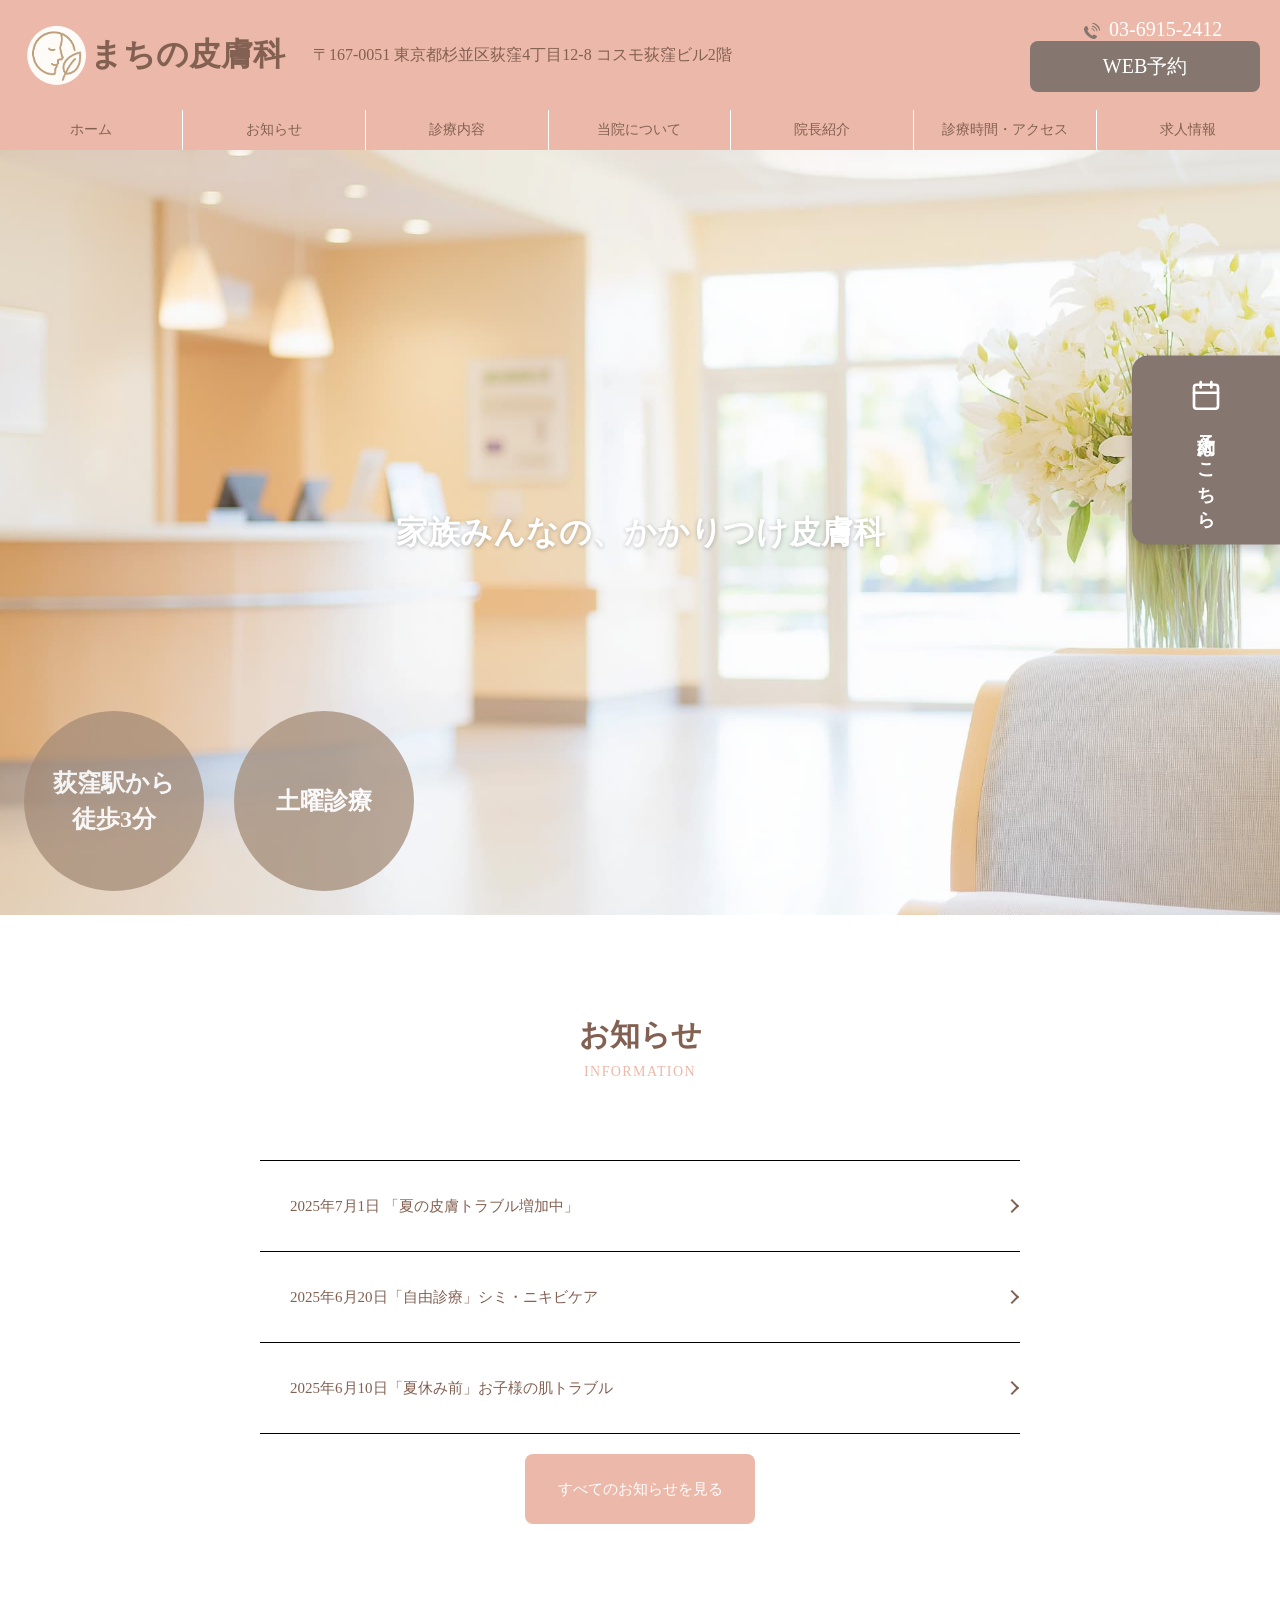
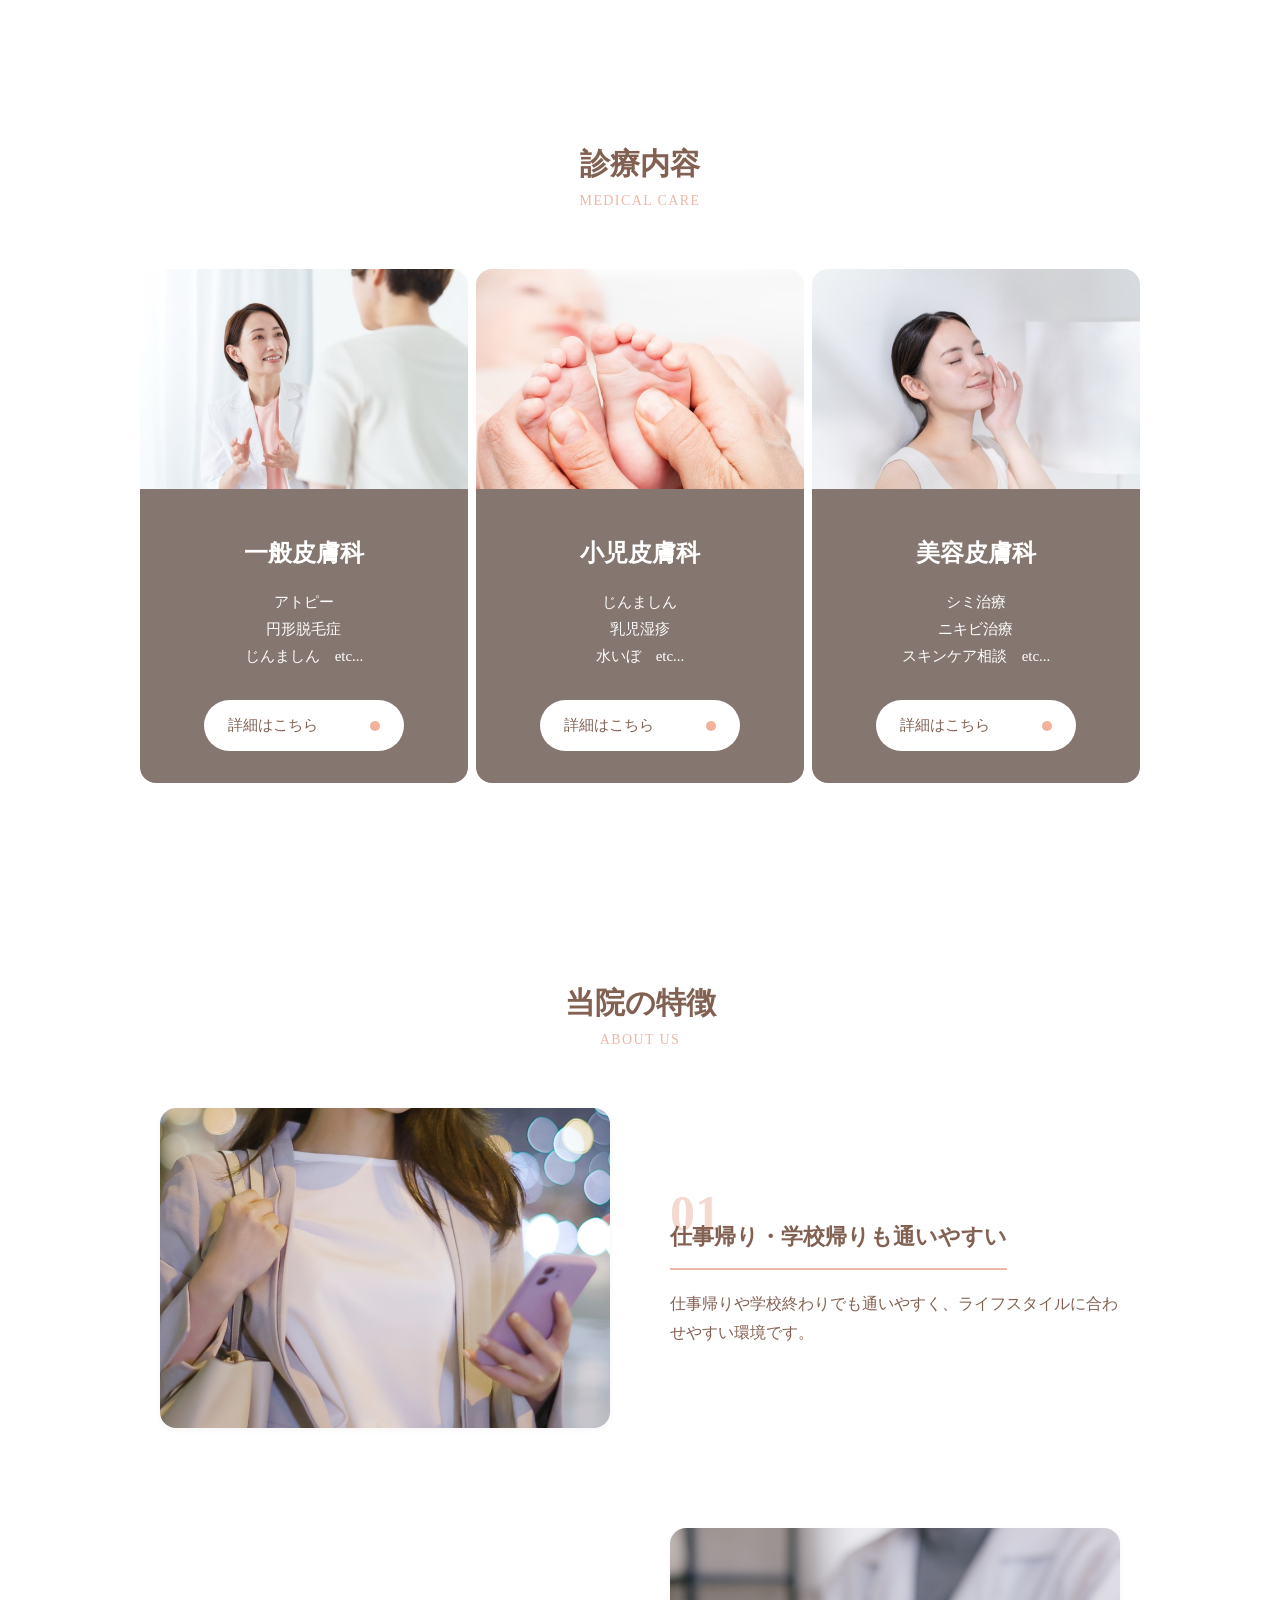
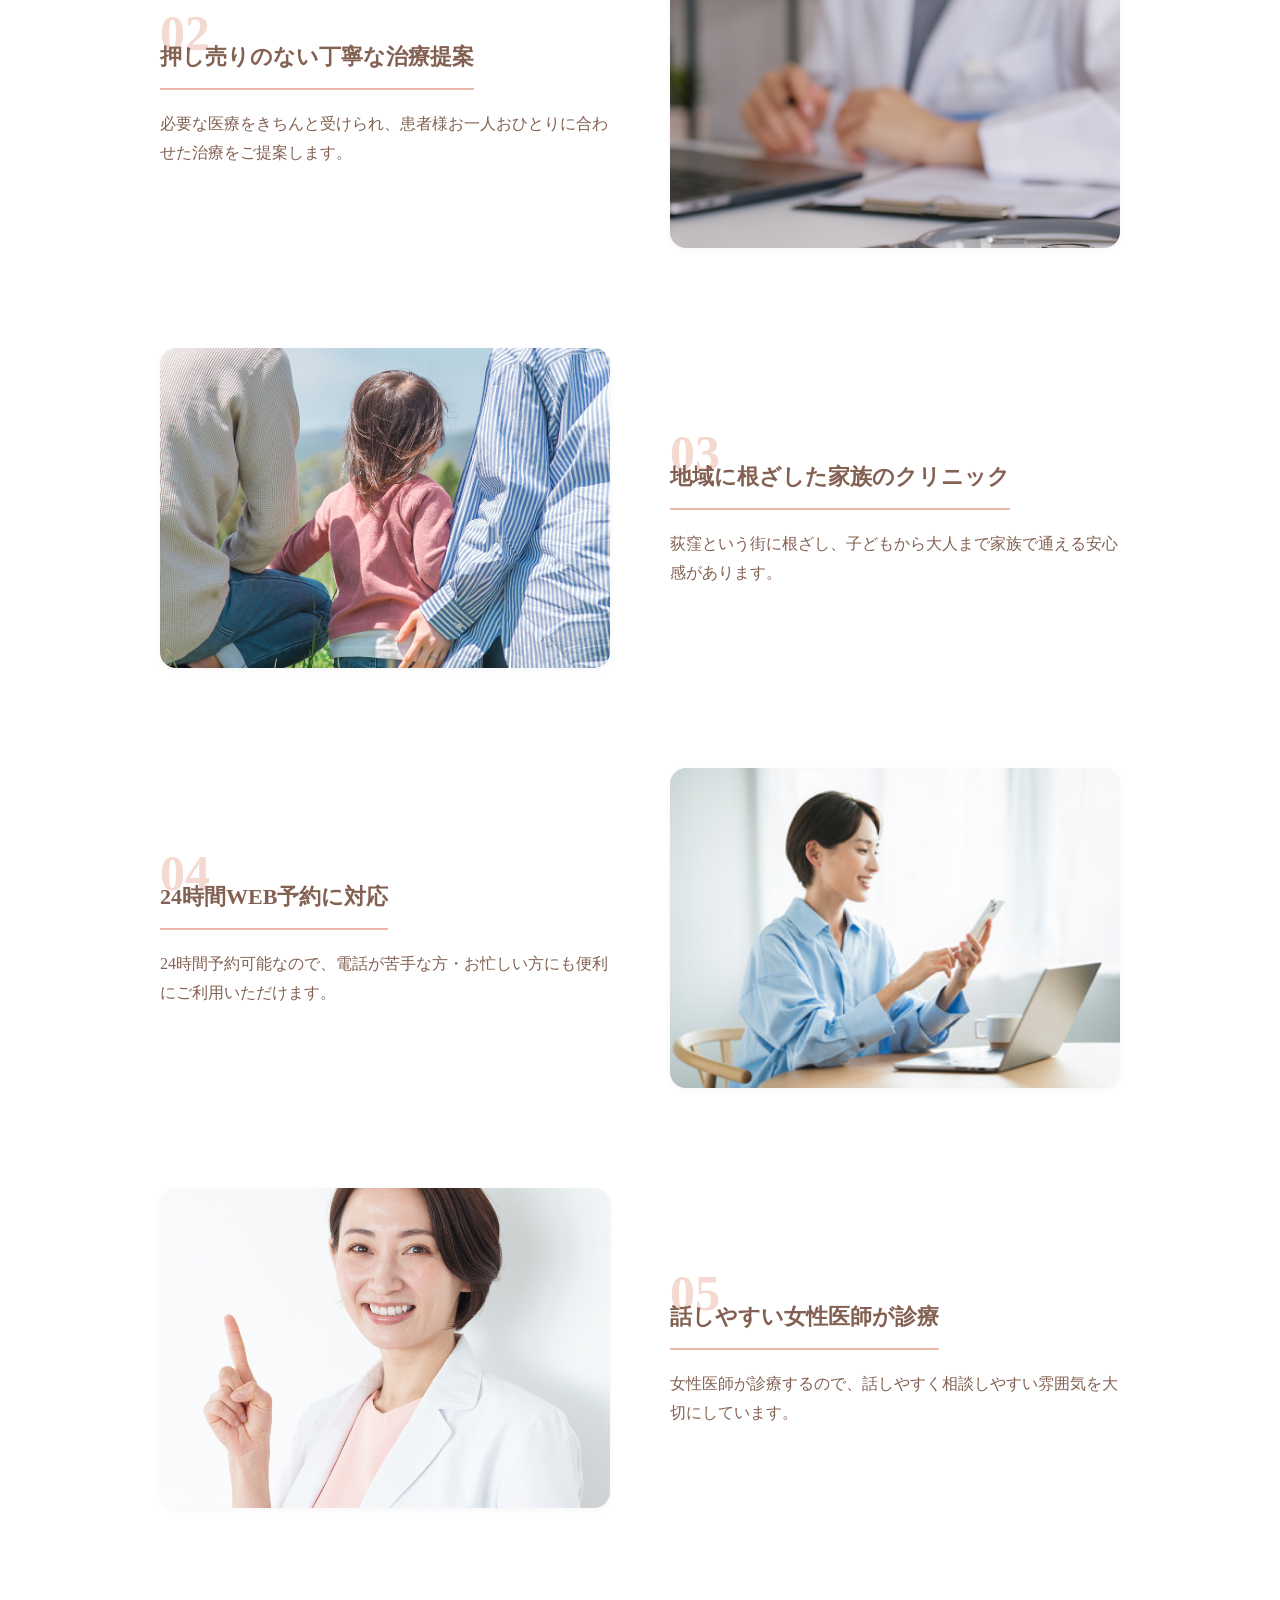
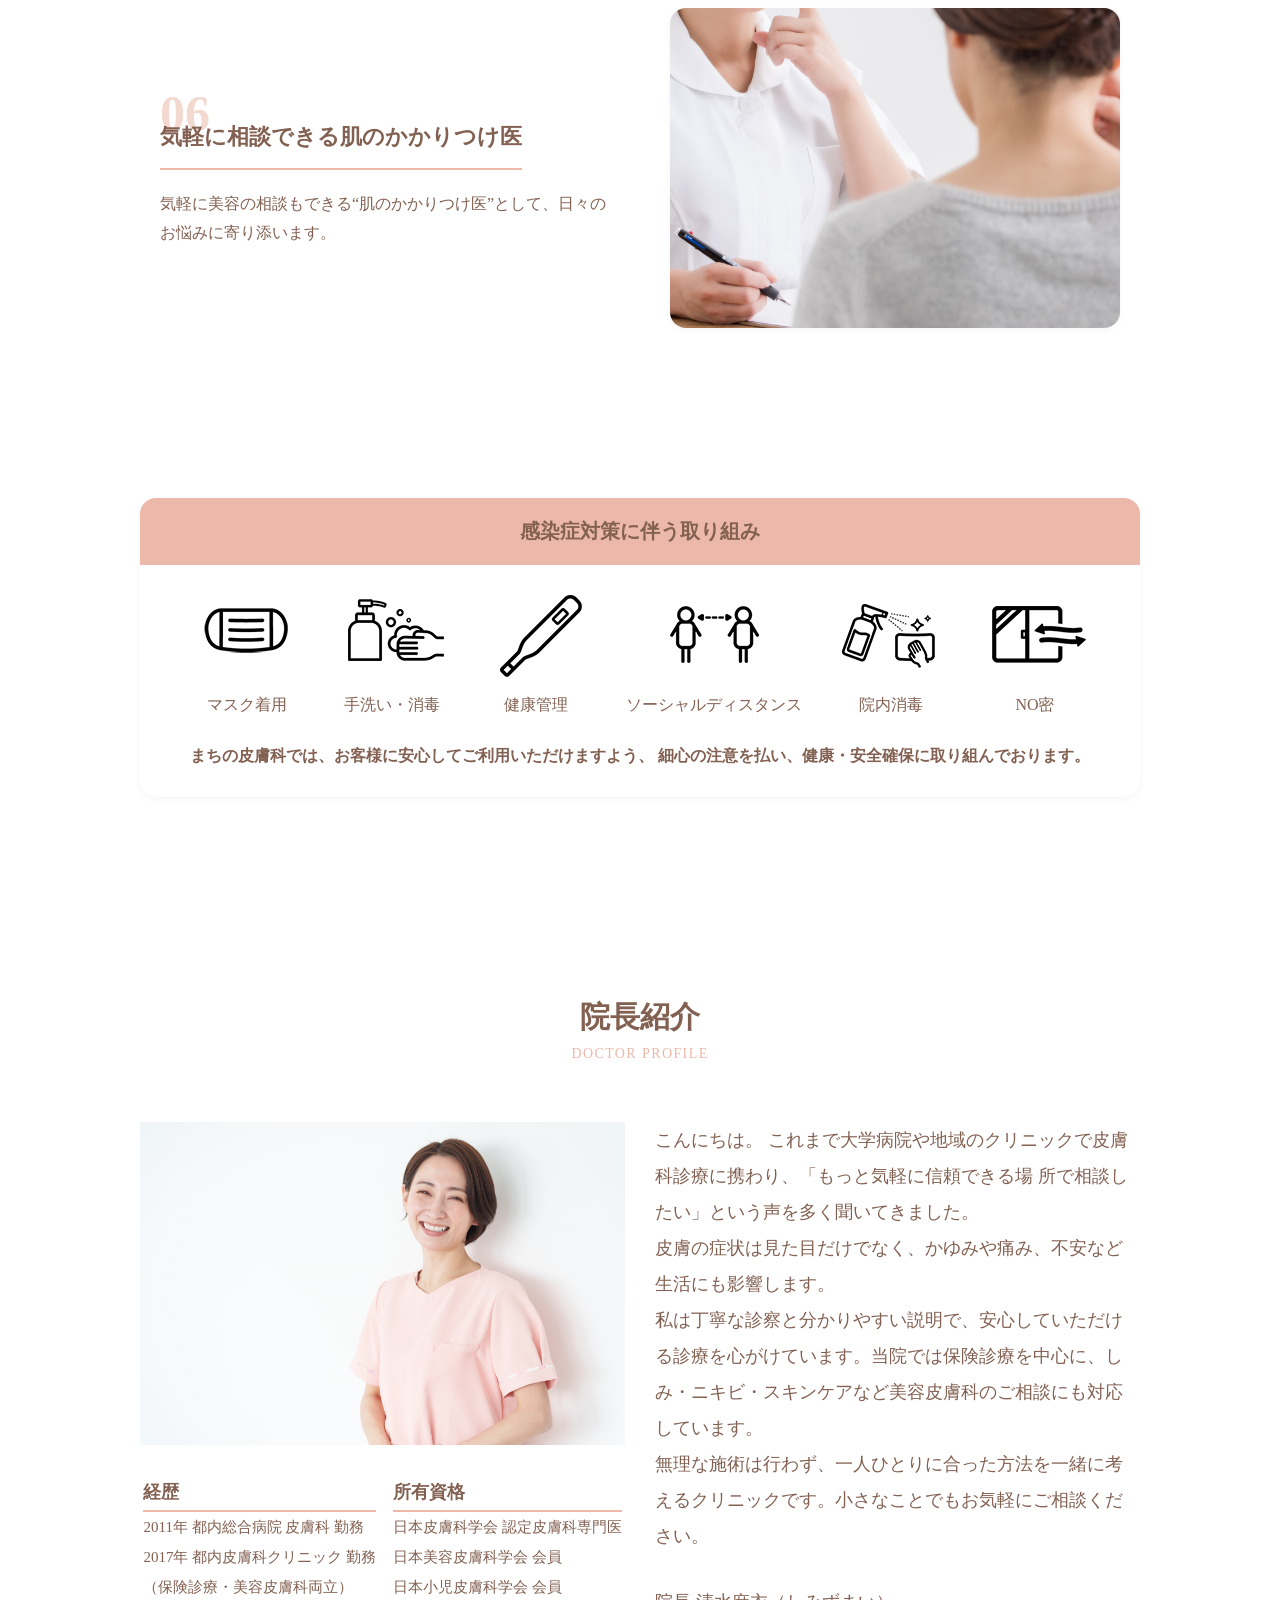
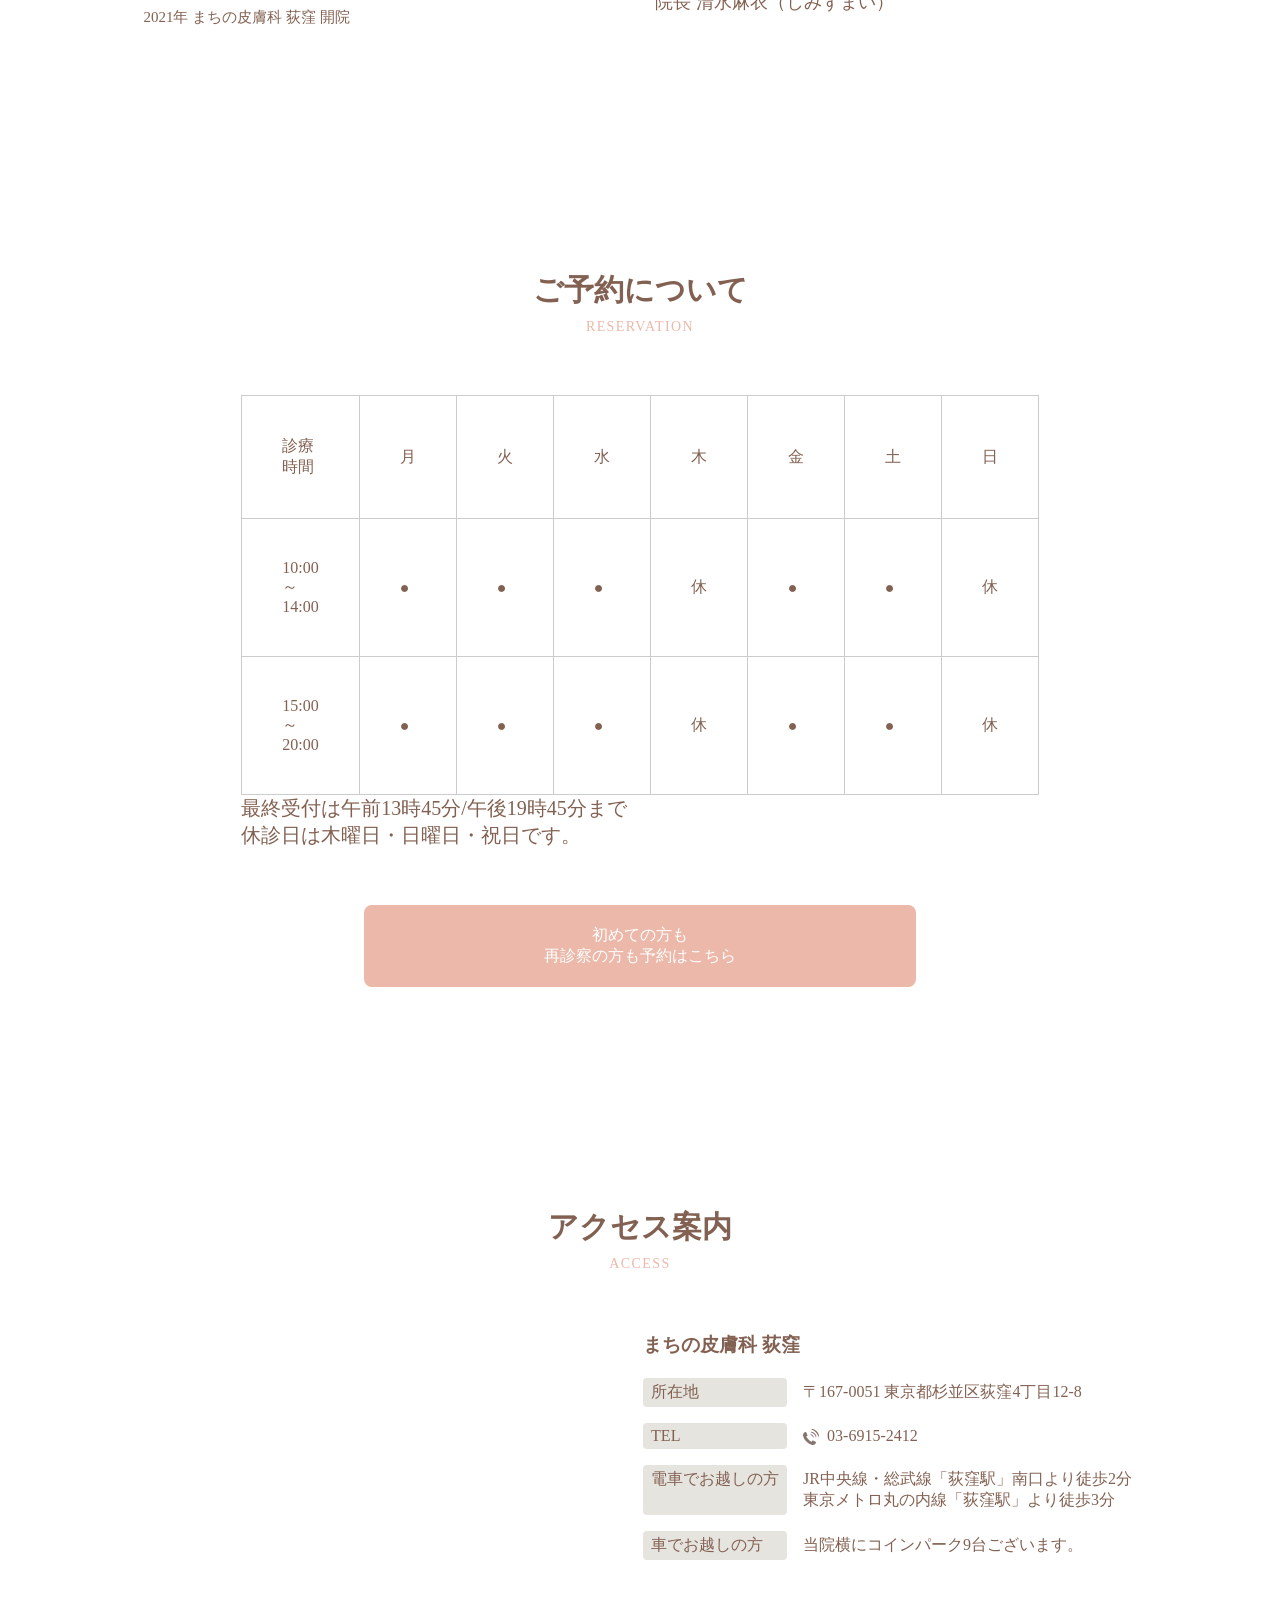
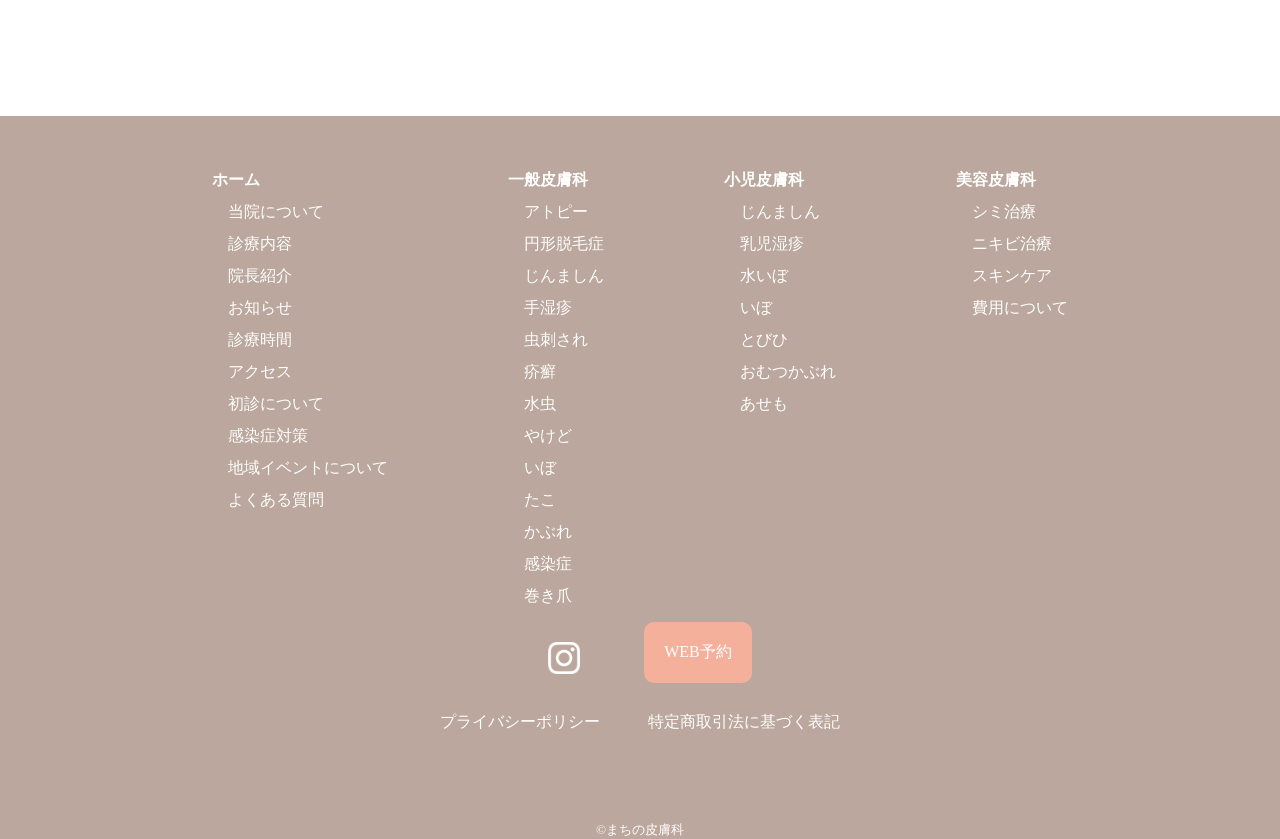
==== index.html @ 5157c92a "GitHub Pages公開のためサイトをリポジトリ直下に再配置 ホバーエフェクト追加、レイアウト調整、新規画像追加を含む最新状態を反映  Co-Authored-By: Claude Sonnet " ====
<!DOCTYPE html>
<html lang="ja">

<head>
  <meta charset="UTF-8">
  <meta name="viewport" content="width=device-width, initial-scale=1.0">
  <meta name="robots" content="no-index,nofollow">
  <meta naeme="format-detection" content="telephon=no">
  <title>診療内容｜まちの皮膚科 荻窪</title>
  <meta name=" description" content="荻窪駅近くの「まちの皮膚科」は、一般皮膚科・小児皮膚科・美容皮膚科に対応。お子さまからご高齢の方まで、安心して通える地域密着の皮膚科クリニックです。">
  <link rel="icon" href="./images/logo_1.png">
  <!-- fonts -->
  <link rel="stylesheet"
    href="https://fonts.googleapis.com/css2?family=Material+Symbols+Outlined:opsz,wght,FILL,GRAD@20..48,100..700,0..1,-50..200&icon_names=location_on" />


  <!-- css -->
  <link rel="stylesheet" href="css/reset.css">
  <link rel="stylesheet" href="css/style.css">
</head>

<body>
  <div class="wrapper">
    <header>
      <div>
        <h1><a href="./">
            <!-- <img src="" alt=""> -->
            <!-- ロゴできるまで -->
            まちの皮膚科
          </a></h1>
        <address>
          <span>〒167-0051 東京都杉並区荻窪4丁目12-8 コスモ荻窪ビル2階</span>
        </address>
        <ul class="sub-menu">
          <li><a href="#x"><img src="images/tel.svg" alt="" class="tel-icon"> 03-6915-2412</a></li>
          <li class="web-reserve"><a href="./contact.html">WEB予約</a></li>
        </ul>
      </div>
      <nav>
        <ul class="global-menu">
          <li><a href="./">ホーム</a></li>
          <li><a href="#info">お知らせ</a></li>
          <li><a href="./sinryou.html">診療内容</a></li>
          <li><a href="#about">当院について</a></li>
          <li><a href="#introduction">院長紹介</a></li>
          <li><a href="#access">診療時間・アクセス</a></li>
          <li><a href="#x">求人情報</a></li>
        </ul>
      </nav>
      <p></p>
      <a href=""></a>
    </header>
    <main>
      <section>
        <div class="bg-img">
          <div class="bg-img-layer"></div>
          <div class="bg-img-layer"></div>
          <h2 class="bg-img-copy">家族みんなの、かかりつけ皮膚科</h2>
          <span class="bg-img-circle bg-img-circle1">荻窪駅から<br>徒歩3分</span>
          <span class="bg-img-circle bg-img-circle2">土曜診療</span>
        </div>
      </section>
      <section class="info" id="info">
        <h2 class="title">お知らせ</h2>
        <span class="title-en">Information</span>
        <div class="info-wrap">
          <ol class="info-box">
            <li class="info-list">
              <a href="#x"><time datetime="2025-07-01">2025年7月1日</time>
                <span>「夏の皮膚トラブル増加中」</span></a>
            </li>
            <li class="info-list">
              <a href="#x"><time datetime="2025-6-20">2025年6月20日</time><span>「自由診療」シミ・ニキビケア</span></a>
            </li>
            <li class="info-list">
              <a href="#x"><time datetime="2025-6-10">2025年6月10日</time><span>「夏休み前」お子様の肌トラブル</span></a>
            </li>
          </ol>
          <div class="info-all"><a href="#x">すべてのお知らせを見る</a></div>
        </div>
      </section>
      <sectin class="sinryou">
        <h2 class="title">診療内容</h2>
        <span class="title-en">Medical Care</span>

        <ul class="sinryou-box">
          <li class="sinryou-wrap">
            <div class="sinryou-photo">
              <img src="images/clinic_doctor_female.jpeg" alt="一般皮膚科の診療風景">
            </div>
            <div class="sinryou-card">
              <h3 class="sinryou-name">一般皮膚科</h3>
              <ul class="sinryou-textwrap">
                <li class="sinryou-list">アトピー</li>
                <li class="sinryou-list">円形脱毛症</li>
                <li class="sinryou-list">じんましん</li>
              </ul>
              <div class="sinryou-link"><a href="#X"><span>詳細はこちら</span><span class="dot"></span></a></div>
            </div>
          </li>
          <li class="sinryou-wrap">
            <div class="sinryou-photo">
              <img src="images/kids_skin_clinic.jpeg" alt="小児皮膚科の診療風景">
            </div>
            <div class="sinryou-card">
              <h3 class="sinryou-name">小児皮膚科</h3>
              <ul class="sinryou-textwrap">
                <li class="sinryou-list">じんましん</li>
                <li class="sinryou-list">乳児湿疹</li>
                <li class="sinryou-list">水いぼ</li>
              </ul>
              <div class="sinryou-link"><a href="#X"><span>詳細はこちら</span><span class="dot"></span></a></div>
            </div>
          </li>
          <li class="sinryou-wrap">
            <div class="sinryou-photo">
              <img src="images/beauty.jpeg" alt="美容皮膚科の診療風景">
            </div>
            <div class="sinryou-card">
              <h3 class="sinryou-name">美容皮膚科</h3>
              <ul class="sinryou-textwrap">
                <li class="sinryou-list">シミ治療</li>
                <li class="sinryou-list">ニキビ治療</li>
                <li class="sinryou-list">スキンケア相談</li>
              </ul>
              <div class="sinryou-link"><a href="#X"><span>詳細はこちら</span><span class="dot"></span></a></div>
            </div>
          </li>
        </ul>
      </sectin>

      <section class="about" id="about">
        <h2 class="title">当院の特徴</h2>
        <span class="title-en">About Us</span>
        <ul class="feature-timeline">
          <li class="feature-item">
            <div class="feature-image"><img src="images/work.png" alt="女性が仕事終わりに予約している様子"></div>
            <div class="feature-content">
              <span class="feature-number">01</span>
              <h3 class="feature-heading">仕事帰り・学校帰りも通いやすい</h3>
              <p class="feature-text">仕事帰りや学校終わりでも通いやすく、ライフスタイルに合わせやすい環境です。</p>
            </div>
          </li>
          <li class="feature-item">
            <div class="feature-image"><img src="images/medical_2.jpg" alt="押し売りのない丁寧な治療提案をする様子"></div>
            <div class="feature-content">
              <span class="feature-number">02</span>
              <h3 class="feature-heading">押し売りのない丁寧な治療提案</h3>
              <p class="feature-text">必要な医療をきちんと受けられ、患者様お一人おひとりに合わせた治療をご提案します。</p>
            </div>
          </li>
          <li class="feature-item">
            <div class="feature-image"><img src="images/family_3.jpg" alt="大人まで家族で通っている様子"></div>
            <div class="feature-content">
              <span class="feature-number">03</span>
              <h3 class="feature-heading">地域に根ざした家族のクリニック</h3>
              <p class="feature-text">荻窪という街に根ざし、子どもから大人まで家族で通える安心感があります。</p>
            </div>
          </li>
          <li class="feature-item">
            <div class="feature-image"><img src="images/reservation.jpg" alt="電話が苦手な人、忙しい人も24時間簡単に予約できる様子"></div>
            <div class="feature-content">
              <span class="feature-number">04</span>
              <h3 class="feature-heading">24時間WEB予約に対応</h3>
              <p class="feature-text">24時間予約可能なので、電話が苦手な方・お忙しい方にも便利にご利用いただけます。</p>
            </div>
          </li>
          <li class="feature-item">
            <div class="feature-image"><img src="images/female doctor.jpg" alt="気軽に肌の悩みを相談している様子"></div>
            <div class="feature-content">
              <span class="feature-number">05</span>
              <h3 class="feature-heading">話しやすい女性医師が診療</h3>
              <p class="feature-text">女性医師が診療するので、話しやすく相談しやすい雰囲気を大切にしています。</p>
            </div>
          </li>
          <li class="feature-item">
            <div class="feature-image"><img src="images/beauty consultation.jpg" alt="美容の悩みを相談している様子"></div>
            <div class="feature-content">
              <span class="feature-number">06</span>
              <h3 class="feature-heading">気軽に相談できる肌のかかりつけ医</h3>
              <p class="feature-text">気軽に美容の相談もできる“肌のかかりつけ医”として、日々のお悩みに寄り添います。</p>
            </div>
          </li>
        </ul>
      </section>
      <section class="infect">
        <h3>感染症対策に伴う取り組み</h3>
        <!-- <p><img src="" alt=""></p> -->
        <div class="img">
          <div class="icon-list">
            <div class="icon"><img src="images/logo2.png" alt="マスクのロゴ"></div>
            <p class="icon">マスク着用</p>
          </div>
          <div class="icon-list">
            <div class="icon"><img src="images/logo3.png" alt="手洗い・消毒のロゴ"></div>
            <p class="icon">手洗い・消毒</p>
          </div>
          <div class="icon-list">
            <div class="icon"><img src="images/logo4.png" alt="手洗い・消毒のロゴ"></div>
            <p class="icon">健康管理</p>
          </div>
          <div class="icon-list">
            <div class="icon"><img src="images/logo5.png" alt="手洗い・消毒のロゴ"></div>
            <p class="icon">ソーシャル<span class="br">ディスタンス</span></p>
          </div>
          <div class="icon-list">
            <div class="icon"><img src="images/logo6.png" alt="手洗い・消毒のロゴ"></div>
            <p class="icon">院内消毒</p>
          </div>
          <div class="icon-list">
            <div class="icon"><img src="images/logo8.png" alt="手洗い・消毒のロゴ"></div>
            <p class="icon">NO密</p>
          </div>
        </div>
        <p class="infect-about">まちの皮膚科では、お客様に安心してご利用いただけますよう、
          細心の注意を払い、健康・安全確保に取り組んでおります。
        </p>
      </section>
      <article>
        <section class="introduction" id="introduction">
          <h2 class="title">院長紹介</h2>
          <span class="title-en">Doctor Profile</span>

        </section>
        <div class="introduction_g">
          <div class="director-img">
            <figure><img src="images/doctor_shimizu.jpeg" width="300" height="450">
            </figure>
            <div class="career">
              <section class="career-text">
                <h3>経歴</h3>
                <ol>
                  <li>2011年 都内総合病院 皮膚科 勤務</li>
                  <li>2017年 都内皮膚科クリニック 勤務<br>（保険診療・美容皮膚科両立）</li>
                  <li>2021年 まちの皮膚科 荻窪 開院</li>
                </ol>
              </section>
              <section class="skill">
                <h3>所有資格</h3>
                <ul>
                  <li>日本皮膚科学会 認定皮膚科専門医</li>
                  <li>日本美容皮膚科学会 会員</li>
                  <li>日本小児皮膚科学会 会員</li>
                </ul>
              </section>
            </div>
          </div>
          <div class="introduction-text">
            <p>こんにちは。
              これまで大学病院や地域のクリニックで皮膚科診療に携わり、「もっと気軽に信頼できる場 所で相談したい」という声を多く聞いてきました。<span
                class="br">皮膚の症状は見た目だけでなく、かゆみや痛み、不安など生活にも影響します。</span>私は丁寧な診察と分かりやすい説明で、安心していただける診療を心がけています。当院では保険診療を中心に、しみ・ニキビ・スキンケアなど美容皮膚科のご相談にも対応しています。<span
                class="br">無理な施術は行わず、一人ひとりに合った方法を一緒に考えるクリニックです。小さなことでもお気軽にご相談ください。</span>
              <span class="br name">院長 清水麻衣（しみずまい）</span>
            </p>
          </div>
        </div>
      </article>

      <section class="re">
        <h2 class="title">ご予約について</h2>
        <span class="title-en">Reservation</span>
        <div class="re-wrap">
          <div class="re-list">
            <table class="re-table">
              <tr>
                <th>診療時間</th>
                <td>月</td>
                <td>火</td>
                <td>水</td>
                <td>木</td>
                <td>金</td>
                <td>土</td>
                <td>日</td>
              </tr>
              <tr>
                <td>10:00～14:00</td>
                <td>●</td>
                <td>●</td>
                <td>●</td>
                <td>休</td>
                <td>●</td>
                <td>●</td>
                <td>休</td>
              </tr>
              <tr>
                <td>15:00～20:00</td>
                <td>●</td>
                <td>●</td>
                <td>●</td>
                <td>休</td>
                <td>●</td>
                <td>●</td>
                <td>休</td>
              </tr>
            </table>
            <small>最終受付は午前13時45分/午後19時45分まで</small>
            <small>休診日は木曜日・日曜日・祝日です。</small>
          </div>
          <div class="re-button">
            <a href="./contact.html">
              <span class="br">初めての方も</span>
              <span class="br">再診察の方も予約はこちら</span></a>
            <p></p>
          </div>
        </div>
      </section>

      <section class="access" id="access">
        <h2 class="title">アクセス案内</h2>
        <span class="title-en">Access</span>
        <div class="access-wrap">
          <section><!-- 後でどうするか決める -->
            <iframe
              src="https://www.google.com/maps/embed?pb=!1m18!1m12!1m3!1d3240.2162025515136!2d139.7068138!3d35.69629690000001!2m3!1f0!2f0!3f0!3m2!1i1024!2i768!4f13.1!3m3!1m2!1s0x60188cdeb91dcf3f%3A0xb6ac98faf88cd44!2z44Ki44K444Oj44K544OI44Ki44Kr44OH44Of44O8!5e0!3m2!1sja!2sjp!4v1752740143506!5m2!1sja!2sjp"
              width="450" height="300" style="border:0;" allowfullscreen="" loading="lazy"
              referrerpolicy="no-referrer-when-downgrade"></iframe>
          </section>
          <!-- <div class="access-img">
            <p><img src="images/dammy.png" width="300" height="200"></p>
          </div> -->
          <div class="accsess-list">
            <h3>まちの皮膚科 荻窪</h3>
            <dl>
              <div>
                <dt>所在地</dt>
                <dd>
                  <address>〒167-0051 東京都杉並区荻窪4丁目12-8</address>
                </dd>
              </div>
              <div>
                <dt>TEL</dt>
                <dd><img src="images/tel.svg" alt="" class="tel-icon"> 03-6915-2412</dd>
              </div>
              <div>
                <dt>電車でお越しの方</dt>
                <dd>
                  <span class="br">JR中央線・総武線「荻窪駅」南口より徒歩2分</span>
                  <span class="br">東京メトロ丸の内線「荻窪駅」より徒歩3分</span>
                </dd>
              </div>
              <div>
                <dt>車でお越しの方</dt>
                <dd>当院横にコインパーク9台ございます。</dd>
              </div>
            </dl>
          </div>
        </div>
        <!-- <a href="#x"><span class="material-symbols-outlined">
            location_on
          </span>Googleマップはこちら
        </a> -->

      </section>
    </main>
    <footer class="site-footer">
      <nav class="footer-wrap">
        <div class="footer-links-service">
          <ul>
            <li><a href="#x">ホーム</a></li>
            <li><a href="#x">当院について</a></li>
            <li><a href="./sinryou.html">診療内容</a></li>
            <li><a href="#x">院長紹介</a></li>
            <li><a href="#x">お知らせ</a></li>
            <li><a href="#x">診療時間</a></li>
            <li><a href="#x">アクセス</a></li>
            <li><a href="#x">初診について</a></li>
            <li><a href="#x">感染症対策</a></li>
            <li><a href="#x">地域イベントについて</a></li>
            <li><a href="#x">よくある質問</a></li>
          </ul>
          <ul>
            <li><a href="#x">一般皮膚科</a></li>
            <li><a href="#x">アトピー</a></li>
            <li><a href="#x">円形脱毛症</a></li>
            <li><a href="#x">じんましん</a></li>
            <li><a href="#x">手湿疹</a></li>
            <li><a href="#x">虫刺され</a></li>
            <li><a href="#x">疥癬</a></li>
            <li><a href="#x">水虫</a></li>
            <li><a href="#x">やけど</a></li>
            <li><a href="#x">いぼ</a></li>
            <li><a href="#x">たこ</a></li>
            <li><a href="#x">かぶれ</a></li>
            <li><a href="#x">感染症</a></li>
            <li><a href="#x">巻き爪</a></li>
          </ul>
          <ul>
            <li><a href="#x">小児皮膚科</a></li>
            <li><a href="#x">じんましん</a></li>
            <li><a href="#x">乳児湿疹</a></li>
            <li><a href="#x">水いぼ</a></li>
            <li><a href="#x">いぼ</a></li>
            <li><a href="#x">とびひ</a></li>
            <li><a href="#x">おむつかぶれ</a></li>
            <li><a href="#x">あせも</a></li>
          </ul>
          <ul>
            <li><a href="#x">美容皮膚科</a></li>
            <li><a href="#x">シミ治療</a></li>
            <li><a href="#x">ニキビ治療</a></li>
            <li><a href="#x">スキンケア</a></li>
            <li><a href="#x">費用について</a></li>
          </ul>
        </div>
        <ul class="footer-links">
          <li><a href="#x"><img src="./images/instagram.png" width="32" height="32" alt="Instagramのロゴ"></a>
          </li>
          <li><a href="./contact.html" class="footer-reserve">WEB予約</a></li>
        </ul>
        <ul class="footer-list">
          <li><a href="#x">プライバシーポリシー</a></li>
          <li><a href="#x">特定商取引法に基づく表記</a></li>
        </ul>
      </nav>
      <small>&copy;まちの皮膚科</small>
    </footer>
  </div>
  <a href="./contact.html" class="floating-reserve">
    <span class="floating-reserve-icon">
      <svg xmlns="http://www.w3.org/2000/svg" viewBox="0 0 24 24" fill="none" stroke-width="2" stroke-linecap="round"
        stroke-linejoin="round">
        <rect x="3" y="4" width="18" height="18" rx="2" ry="2"></rect>
        <line x1="16" y1="2" x2="16" y2="6"></line>
        <line x1="8" y1="2" x2="8" y2="6"></line>
        <line x1="3" y1="10" x2="21" y2="10"></line>
      </svg>
    </span>
    <span class="floating-reserve-text">予約はこちら</span>
  </a>
</body>

</html>
---- css/style.css ----
@charset "UTF-8";

label {
  display: flex;
}

input,
select {
  height: 80px;
  width: 900px;
  padding: 16px;
  margin: 16px 0;
  font-size: 2rem;
}

input[type="radio"] {
  width: 30px;
  height: 30px;
  margin-right: 12px;
}



span.br {
  display: block;
}

span.required {
  padding: 2px 8px;
  background-color: #836152;
  font-size: 30px;
  margin-left: 50px;
  color: #ffffff;
}

.material-symbols-outlined {
  color: #836152;
  font-variation-settings:
    'FILL'0,
    'wght'400,
    'GRAD'0,
    'opsz'24;
}

.wrapper {
  width: 100%;
  margin: 0 auto;
  font-size: 1.6rem;
  color: #836152;
}

.wrapper section,
.wrapper article,
.wrapper .sinryou {
  margin-left: auto;
  margin-right: auto;
}



.wrapper header {
  margin-left: auto;
  margin-right: auto;
}

.wrapper header>div {
  display: flex;
  align-items: center;
  gap: 8px;
  background-color: #ebb8A9;
}



.wrapper header address span {
  display: block;
}

.tel-icon {
  width: 16px;
  height: 16px;
  vertical-align: middle;
  margin-right: 4px;
}

.wrapper header ul.sub-menu {
  margin-left: auto;
}

.sub-menu li a {
  color: #ffffff;
  padding: 12px 54px;
  font-size: 2rem;
}

.web-reserve {
  display: flex;
  justify-content: center;
  align-items: center;
  margin: 0 20px 0 0;
  border-radius: 8px;
}

.web-reserve a {
  display: block;
  margin: 0 auto;
  text-align: center;
  width: 230px;
  padding: 20px 20px;
  background-color: #85766f;
  border-radius: 8px;
  color: #ffffff;
  transition: transform 0.3s, box-shadow 0.3s;
}

.web-reserve a:hover {
  background-color: #ffffff;
  color: #85766f;
}


.sub-menu {
  margin-right: 0 20px;
}

.wrapper header ul.global-menu {
  display: flex;
  line-height: 40px;
}

.global-menu li {
  width: calc(100% / 7);
}

.global-menu li a {
  display: block;
  width: 100%;
  text-align: center;
  border-right: 1px solid #ffffff;
  font-size: 1.4rem;
  color: #836152;
  background-color: #EBB8A9;
}

.global-menu li:last-child a {
  border-right: none;
}

h1 a {
  display: flex;
  padding: 20px 20px;
  color: #836152;
  align-items: center;
}

h1 a::before {
  display: inline-block;
  content: "";
  width: 7rem;
  height: 7rem;
  background-image: url(../images/logo_1.png);
  background-position: center;
  background-repeat: no-repeat;
  background-size: cover;
}

.title {
  font-size: 3rem;
  text-align: center;
  margin: 100px 0 8px 0;
}

.sinryou .title,
.about .title,
.introduction .title,
.re .title,
.access .title {
  margin-top: 200px;
}

.title-en {
  display: block;
  margin: 0 0 60px 0;
  font-size: 1.4rem;
  font-weight: normal;
  letter-spacing: 0.1em;
  text-transform: uppercase;
  text-align: center;
  color: #EBB8A9;
}

.bg-img {
  position: relative;
  width: 100%;
  height: 85vh;
  overflow: hidden;
}

.bg-img-layer {
  position: absolute;
  top: 0;
  left: 0;
  width: 100%;
  height: 100%;
  background-repeat: no-repeat;
  background-size: cover;
  background-position: center;
  animation: fv-crossfade 10s infinite;
}

.bg-img-layer:first-child {
  background-image: url(../images/family_1.jpg);
}

.bg-img-layer:nth-of-type(2) {
  background-image: url(../images/fv_m.jpeg);
  animation-delay: -5s;
}

.bg-img::after {
  content: "";
  position: absolute;
  top: 0;
  left: 0;
  width: 100%;
  height: 100%;
  z-index: 1;
}

.bg-img-copy {
  position: absolute;
  top: 50%;
  left: 50%;
  transform: translate(-50%, -50%);
  z-index: 2;
  width: 100%;
  margin: 0;
  padding: 0 20px;
  color: #fff;
  font-size: 3.2rem;
  font-weight: bold;
  text-align: center;
  text-shadow: 0 1px 4px rgba(0, 0, 0, 0.25);
}

.bg-img-circle {
  position: absolute;
  z-index: 2;
  display: flex;
  align-items: center;
  justify-content: center;
  border-radius: 50%;
  background-color: rgb(163 138 117 / 85%);
  color: #ffffff;
  font-size: 2.4rem;
  font-weight: bold;
  text-align: center;
  line-height: 1.5;
  opacity: 0.85;
}

.bg-img-circle1 {
  left: 24px;
  bottom: 24px;
  width: 180px;
  height: 180px;
}

.bg-img-circle2 {
  left: 234px;
  bottom: 24px;
  width: 180px;
  height: 180px;
}

@keyframes fv-crossfade {
  0%, 45% {
    opacity: 1;
  }

  50%, 95% {
    opacity: 0;
  }

  100% {
    opacity: 1;
  }
}


main .info .info-wrap {
  font-size: 1.5rem;
  width: 800px;
  /* background-color: aqua; */
  padding: 20px 20px;
  line-height: 2;
  margin: 0 auto;

}

main .info .info-box {
  margin-bottom: 20px;
}

main .info .info-list {
  display: block;
  border-bottom: 1px solid black;
  position: relative;
}

main .info .info-list:first-child {
  border-top: 1px solid black;
}

.info-list a {
  display: block;
  padding: 30px;
  color: #836152;
}

main .info .info-list::after {
  position: absolute;
  /* ★矢印：このCSS全部 */
  margin: auto;
  content: "";
  right: 3px;
  width: 10px;
  height: 10px;
  top: 50%;
  bottom: 50%;
  border-top: 2px solid #836152;
  border-right: 2px solid #836152;
  -webkit-transform: rotate(45deg);
  transform: rotate(45deg);
}

main .info .info-all a {
  position: relative;
  display: block;
  margin: 0 auto;
  text-align: center;
  width: 230px;
  padding: 20px 20px;
  background-color: #EBB8A9;
  border-radius: 8px;
  color: #ffffff;
  transition: transform 0.3s, box-shadow 0.3s;
}

main .info .info-all a:hover {
  transform: translateY(-2px);
  box-shadow: 0 3px 10px rgba(0, 0, 0, 0.12);
}


main .info::after {
  position: absolute;
  margin: auto;
  content: "";
  right: 16px;
  width: 10px;
  height: 10px;
  top: 43%;
  bottom: 50%;
  border-top: 2px solid #836152;
  border-right: 2px solid #836152;
  -webkit-transform: rotate(45deg);
  transform: rotate(45deg);
}


.sinryou-box {
  display: flex;
  gap: 8px;
  max-width: 1000px;
  margin: 0 auto;
}

main .sinryou .sinryou-wrap {
  flex: 1;
  display: flex;
  flex-direction: column;
  overflow: hidden;
  border-radius: 16px;
  transition: transform 0.3s, box-shadow 0.3s;
}

main .sinryou .sinryou-wrap:hover {
  transform: translateY(-2px);
  box-shadow: 0 4px 12px rgba(0, 0, 0, 0.12);
}

.sinryou-photo {
  position: relative;
  width: 100%;
  height: 220px;
}

main .sinryou .sinryou-photo img {
  display: block;
  width: 100%;
  height: 100%;
  object-fit: cover;
}

.sinryou-card {
  flex: 1;
  display: flex;
  flex-direction: column;
  align-items: center;
  background-color: #85766f;
  color: #ffffff;
  text-align: center;
  padding: 48px 24px 32px;
}

.sinryou-name {
  font-size: 2.4rem;
  color: #ffffff;
  margin: 0 0 20px;
}

.sinryou-textwrap {
  margin: 0 0 30px;
}

.sinryou-list {
  font-size: 1.5rem;
  line-height: 1.8;
}

main .sinryou .sinryou-list:last-child:after {
  content: "etc...";
  margin-left: 1em
}

.sinryou-link {
  margin-top: auto;
}

.sinryou-link a {
  display: inline-flex;
  align-items: center;
  justify-content: space-between;
  gap: 16px;
  width: 200px;
  padding: 16px 24px;
  background-color: #ffffff;
  color: #836152;
  border-radius: 999px;
  text-decoration: none;
  font-size: 1.5rem;
  transition: background-color 0.3s, color 0.3s;
}

.sinryou-link a:hover {
  background-color: #f5b09c;
  color: #ffffff;
}

.sinryou-link .dot {
  width: 10px;
  height: 10px;
  border-radius: 50%;
  background-color: #f5b09c;
  transition: background-color 0.3s;
}

.sinryou-link a:hover .dot {
  background-color: #ffffff;
}

.sinryou {
  background-color: #FBF1E6;
}

.about {
  max-width: 1000px;
}


.icon {
  margin-top: 10px;
  display: flex;
  align-items: center;
  justify-content: center;
}

.img {
  display: flex;
  justify-content: space-between;
  margin: 0 auto;
  width: 900px;
}


.infect {
  text-align: center;
  margin: 170px 0px 200px;
  border-radius: 16px;
  max-width: 1000px;
  box-shadow: 0 2px 6px rgba(0, 0, 0, 0.04);
}

.infect p {
  padding: 0 0 30px 0;
}

.infect h3 {
  font-size: 2rem;
  padding: 20px;
  border-top-left-radius: 16px;
  border-top-right-radius: 16px;
  background-color: #EBB8A9;
}

.infect-about {
  font-weight: 700;
}


.director-message {
  display: flex;
  background-color: pink;
}

.director-img img {
  width: 100%;
  height: auto;
}

.feature-timeline {
  max-width: 1100px;
  margin: 0 auto;
  padding: 0 20px;
}

.feature-item {
  display: flex;
  align-items: center;
  gap: 60px;
  margin-bottom: 100px;
}

.feature-item:last-child {
  margin-bottom: 0;
}

.feature-item:nth-child(even) {
  flex-direction: row-reverse;
}

.feature-image {
  flex: 1 1 0;
}

.feature-image img {
  display: block;
  width: 100%;
  height: 320px;
  object-fit: cover;
  border-radius: 16px;
  box-shadow: 0 2px 6px rgba(0, 0, 0, 0.04);
}

.feature-content {
  flex: 1 1 0;
}

.feature-number {
  display: block;
  font-size: 5rem;
  font-weight: bold;
  color: #f3d9d0;
  line-height: 1;
  margin-bottom: -16px;
}

.feature-heading {
  display: inline-block;
  font-size: 2.2rem;
  color: #836152;
  padding-bottom: 16px;
  margin: 0 0 20px 0;
  border-bottom: 2px solid #EBB8A9;
}

.feature-text {
  font-size: 1.6rem;
  line-height: 1.8;
}

.introduction_g {
  display: flex;
  justify-content: center;
  gap: 30px;
  max-width: 1000px;
  margin: 0 auto;
}

.introduction-text, .director-img {
  width: 50%
}

.introduction-text {
  display: flex;
  flex-direction: column;
  justify-content: center;
  font-size: 1.8rem;
  line-height: 2;
  margin: 0 0 20px;
}

.name {
  margin: 30px 0;
}

.career {
  max-width: 520px;
  font-size: 1.5rem;
  display: flex;
  justify-content: center;
  gap: 10px;
  margin: 30px auto 0;
  line-height: 2;
}

.career-text {
  display: block;
}

.career h3 {
  border-bottom: 2px solid #EBB8A9;
}


.re-table td,
.re-table th {
  width: 90px;
  border: 1px solid #ccc;
  padding: 40px;
}

.re-table {
  border-radius: 20px;
}


.re-list {
  width: fit-content;
  margin: 0 auto;
}

.re-list small {
  display: block;
  font-size: 2rem;
}

.re-button a {
  display: flex;
  flex-direction: column;
  padding: 20px 180px;
  background-color: #EBB8A9;
  border-radius: 8px;
  justify-content: center;
  align-items: center;
  color: #ffffff;
  transition: transform 0.3s, box-shadow 0.3s;
}

.re-button a:hover {
  transform: translateY(-2px);
  box-shadow: 0 3px 10px rgba(0, 0, 0, 0.12);
}

.re-button {
  display: flex;
  align-items: center;
  padding: 20px;
  justify-content: center;
  margin-top: 36px;
}



.access-wrap {
  display: flex;
  justify-content: center;
  max-width: 1000px;
  margin: 0 auto;
}

.accsess-list {
  margin-left: 20px;
}


.accsess-list dl>div {
  display: flex;
  gap: 8px;
}

.accsess-list dl {
  display: flex;
  flex-direction: column;
  gap: 16px;
  margin-top: 20px;
}

.accsess-list dl dt {
  background-color: #e6e4dfff;
  ;
  padding: 4px 8px;
  width: 144px;
  border-radius: 4px;
}

.accsess-list dl dd {
  /* background-color: red; */
  padding: 4px 8px;
}

.access>a {
  display: flex;
  align-items: center;
  width: 300px;
  border: 1px solid black;
  border-radius: 8px;
  justify-content: center;
  padding: 10px;
  margin: 0 auto;
  transition: transform 0.3s, box-shadow 0.3s;
}

.access>a:hover {
  transform: translateY(-2px);
  box-shadow: 0 3px 10px rgba(0, 0, 0, 0.12);
}

/* フッター */
footer>nav {
  margin: 80px;
}

.footer-links-service {
  display: flex;
  justify-content: center;
  gap: 120px;
  padding: 48px 0 0;
}

.footer-links-service a {
  color: #ffffff;
  line-height: 2;
}

.footer-links-service ul li:first-child {
  font-weight: bold;
}

.footer-links-service ul li:not(:first-child) {
  padding-left: 1em;
}

.footer-links {
  display: flex;
  justify-content: center;
  gap: 24px;
}


.footer-links li a {
  display: block;
  padding: 20px 20px;
  border-radius: 4px;
  margin: 10px;
  color: #ffffff;
}

.footer-links li .footer-reserve {
  background-color: #f5b09c;
  border-radius: 10px;
  transition: background-color 0.3s;
}

.footer-links li .footer-reserve:hover {
  background-color: #85766f;
}

.footer-list {
  display: flex;
  justify-content: center;
}

.footer-list li a {
  display: block;
  width: 100%;
  text-align: center;
  padding: 8px 24px;
  color: #ffffff;
}

.footer-list li:last-child a {
  border-right: none;
}


footer small {
  display: block;
  text-align: center;
  color: #ffffff;
}

.footer-inner div ul li a {
  color: #ffffff;
  line-height: 2;
}

.site-footer {
  width: 100%;
  background-color: #bba79d;
}

.site-footer .footer-wrap {
  max-width: 1000px;
  margin-left: auto;
  margin-right: auto;
}



/* 診療内容 */
.menu {
  main {
    max-width: 1000px;
    margin-left: auto;
    margin-right: auto;
  }

  .links {
    display: flex;
    gap: 50px;
    align-items: center;
    justify-content: center;
    margin: 46px 0;


    li {
      a {
        display: flex;
        align-items: center;
        justify-content: center;
        padding: 20px 70px;
        border: 1px solid #836152;
        font-size: 20px;
        border-radius: 10px;
        color: #836152;
      }
    }
  }

  .menu-list p {
    margin: 5px 0 20px 0
  }

  .menu-list {
    display: flex;
    justify-content: center;
    flex-wrap: wrap;
    gap: 16px;

    li {
      width: 30%;

      details {
        padding: 24px 16px;
        border-radius: 10px;
        background-color: #d3d0cd7a;

        summary {}
      }
    }
  }

  .menu-list::after {
    display: block;
    content: "";
    width: 30%;
  }

  .menu-list2 {
    display: flex;
    justify-content: center;
    flex-wrap: wrap;
    gap: 16px;

    li {
      width: 30%;

      details {
        padding: 24px 16px;
        border-radius: 10px;

        summary {}
      }
    }
  }


  main .menu-list.menu-list2::after {
    display: block;
    content: "";
    width: calc(60% + 16px);
  }

}


/* .banner img {
  display: block;
  width: 100%;
  height: 300px;
  object-fit: cover;
} */

.banner {
  display: flex;
  align-items: center;
  justify-content: center;
  flex-direction: column;
  margin: 50px;
  background-image: url(../images/clinic_doctor_female.jpeg);
  background-repeat: no-repeat;
  background-position: center;
  background-size: cover;
  height: 300px;
}

.banner.general-dermatology {
  background-image: url(../images/clinic_doctor_female.jpeg);
}

.banner.pediatric-dermatology {
  background-image: url(../images/kids_skin_clinic.jpeg);
}

.banner.cosmetic-dermatology {
  background-image: url(../images/beauty.jpeg);
}

.banner h2 {
  font-size: 3rem;
}



.sentence {
  margin: 30px 30px;
}


.menu-item {
  border: 1px solid #836152;
  border-radius: 10px;
  margin: 30px;
}

.menu_box .material-symbols-outlined {
  display: block;
  margin-left: auto;
}


.menu-item a {
  display: flex;
  align-items: center;
  padding: 30px;
}

.medicine {
  padding-left: 50px;
  color: #836152;
}

.disease {
  width: 300px;
  display: flex;
  align-items: center;
  justify-content: center;
  border-right: 1px solid #836152;
  color: #836152;
}

.menu-list h3 {
  border-bottom: 2px solid #EBB8A9;
}

/* 予約フォーム */

.title-wrap {
  text-align: center;
}


/* 一般皮膚科、美容皮膚科横並び */
.medical-section {
  display: flex;
  justify-content: center;
  align-items: center;
  margin: 50px 50px;
}

.insurance,
.private {
  text-align: center;
}

.insurance a,
.private a {
  display: block;
  text-align: center;
  border-radius: 10px;
  margin: 30px 50px;
  padding: 30px;
  width: 300px;
  height: 90px;
  background-color: #f5b09c;
  color: #ffffff;
  transition: background-color 0.3s;
}

.insurance a:hover,
.private a:hover {
  background-color: #85766f;
}


/* ここから */

.visit-wrap {
  display: flex;
  justify-content: center;
  align-items: center;
  margin: 50px 50px;
}

.first-visit,
.repeat-visit {
  margin: 50px;
  display: block;
  text-align: center;
  border-radius: 10px;
  margin: 50px;
  padding: 30px;
  width: 300px;
  height: 90px;
  background-color: #f5b09c;
  text-decoration: none;
  transition: background-color 0.3s;
}

.first-visit:hover,
.repeat-visit:hover {
  background-color: #85766f;
}

.first-visit a,
.repeat-visit a {
  color: #ffffff;
}

.step {
  display: flex;
  justify-content: center;
  align-items: center;
  gap: 40px;

}

.step li {
  position: relative;
  background-color: rgb(204, 202, 196);
  border-radius: 50%;
  width: 120px;
  height: 120px;
  display: flex;
  align-items: center;
  justify-content: center;
  color: white;
}


.step li::after {
  content: "";
  position: absolute;
  left: 100%;
  display: block;
  width: 40px;
  height: 6px;
  background-color: #bba79d;
}

.step li:last-child::after {
  content: none;
}

.step li.done {
  background-color: #4CAF50;
}

.step li.current {
  background-color: #bba79d;
}

/* 初診・再診ここまで */

/* 日付選択ここから */

.calender {
  margin: 0 auto;
  width: fit-content;
}

.legend {
  font-size: 2rem;
  margin-left: 474px;
}

.title-wrap {
  font-size: 2rem;
}

.month {
  display: flex;
  align-items: center;
  justify-content: center;
  gap: 32px;
  margin: 50px 20px;

}

.table-wrap td.closed {
  background: #999;
  color: #f0f0f0;
}

.table-wrap td.open {
  background: #ffffff;
  color: #836152;
}

.table-wrap th {
  font-size: 3rem;
  padding: 20px;
  line-height: 2;
  border: 1px solid black;
  background-color: #85766f;
  color: #ffffff;
}

.table-wrap .none {
  background-color: #ffffff;
}


td span {
  display: flex;
  align-items: center;
  justify-content: center;
  font-weight: bold;
}

.table-wrap td.off {
  background-color: #4e4b4b;
}



.table-wrap td {
  font-size: 2rem;
  /* padding: 20px; */
  line-height: 2;
  border: 1px solid black;
  width: 36px;
  height: 36px;
  background-color: #999;
  padding: 4px;
  color: #ffffff;
}



.mybutton {
  padding: 20px 40px;
  background-color: #85766f;
  border-radius: 10px;
  color: #ffffff;
  font-size: 2rem;
}

.available {
  width: 24px;
  height: 24px;
  border: 2px solid #836152;
  border-radius: 50%;
  margin: 0px auto 12px;
}

/* 時間帯選択ここから */



/* 受診者の情報入力ここから */
.form {
  display: flex;
  justify-content: center;
  align-items: center;
}

label {
  font-size: 36px;
}

.form-list {
  margin: 50px;
}

.form-list span {
  font-size: 3rem;
}

.gender {
  margin: 50px;
  align-items: center;
}

.gender>div {
  display: flex;
  align-items: center;
}

.woman {
  margin-left: 50px;
}

.input-radio-label {
  font-size: 4rem;
}

textarea {
  margin: 16px 0;
  padding: 16px;
  width: 900px;
  font-size: 2rem;
}


body.contact #name,
body.contact #ruby,
body.contact #phone,
#email {
  width: 900px;
}

body.contact #year,
body.contact #month,
body.contact #day {
  width: 260px;
}

.form-button {
  text-align: center;
}

.form-button button {
  border-radius: 8px;
  width: 900px;
  height: 100px;
  font-size: 3rem;
  margin: 50px 0;
  background-color: #EBB8A9;
  color: #ffffff;
}

.form-list small {
  font-size: 2rem;
}

.time-slots .select-btn-wrapper button {
  display: flex;
  align-items: center;
  justify-content: center;
  width: 100%;
  width: 400px;
  font-size: 2rem;
  padding: 16px;
  margin-top: 16px;
  background-color: #f5b09c;
  color: #ffffff;
  border-radius: 10px;
}

.select-btn-wrapper {
  display: flex;
  flex-direction: column;
  align-items: center;
}

.time-slots .select-btn-wrapper button:hover {
  background-color: #85766f;
  color: #ffffff;
}

.form-button button:hover {
  background-color: #85766f;
  color: #ffffff;
}


.floating-reserve {
  position: fixed;
  top: 50%;
  right: 0;
  transform: translateY(-50%);
  z-index: 1000;
  display: flex;
  flex-direction: column;
  align-items: center;
  gap: 10px;
  padding: 24px 14px;
  background-color: #85766f;
  color: #ffffff;
  border-radius: 16px 0 0 16px;
  box-shadow: 0 4px 12px rgba(0, 0, 0, 0.2);
  text-decoration: none;
  transition: background-color 0.3s;
}

.floating-reserve:hover {
  background-color: #f5b09c;
}

.floating-reserve-icon {
  width: 32px;
  height: 32px;
}

.floating-reserve-icon svg {
  width: 100%;
  height: 100%;
  stroke: #ffffff;
}

.floating-reserve-text {
  writing-mode: vertical-rl;
  font-size: 1.8rem;
  font-weight: bold;
  letter-spacing: 0.15em;
}

.time-slots h3 {
  padding: 50px 0 0;
  text-align: center;
}
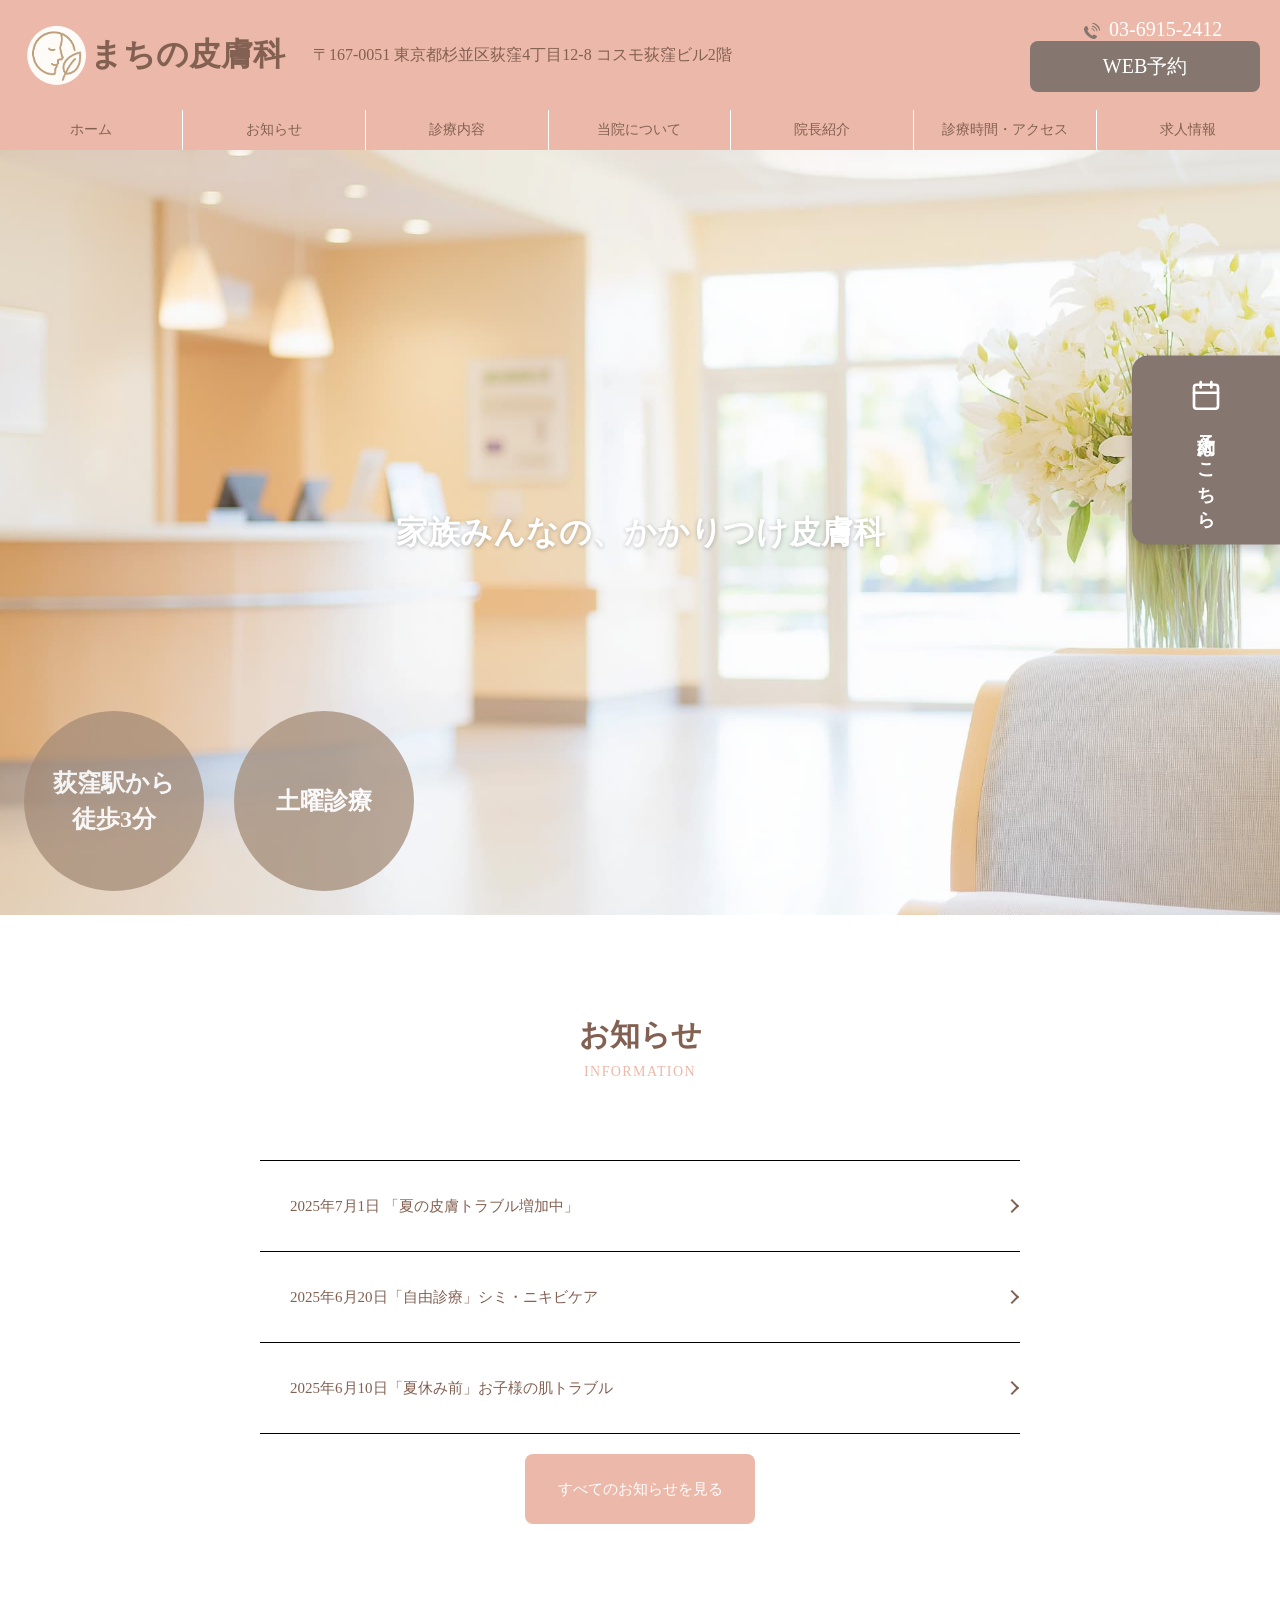
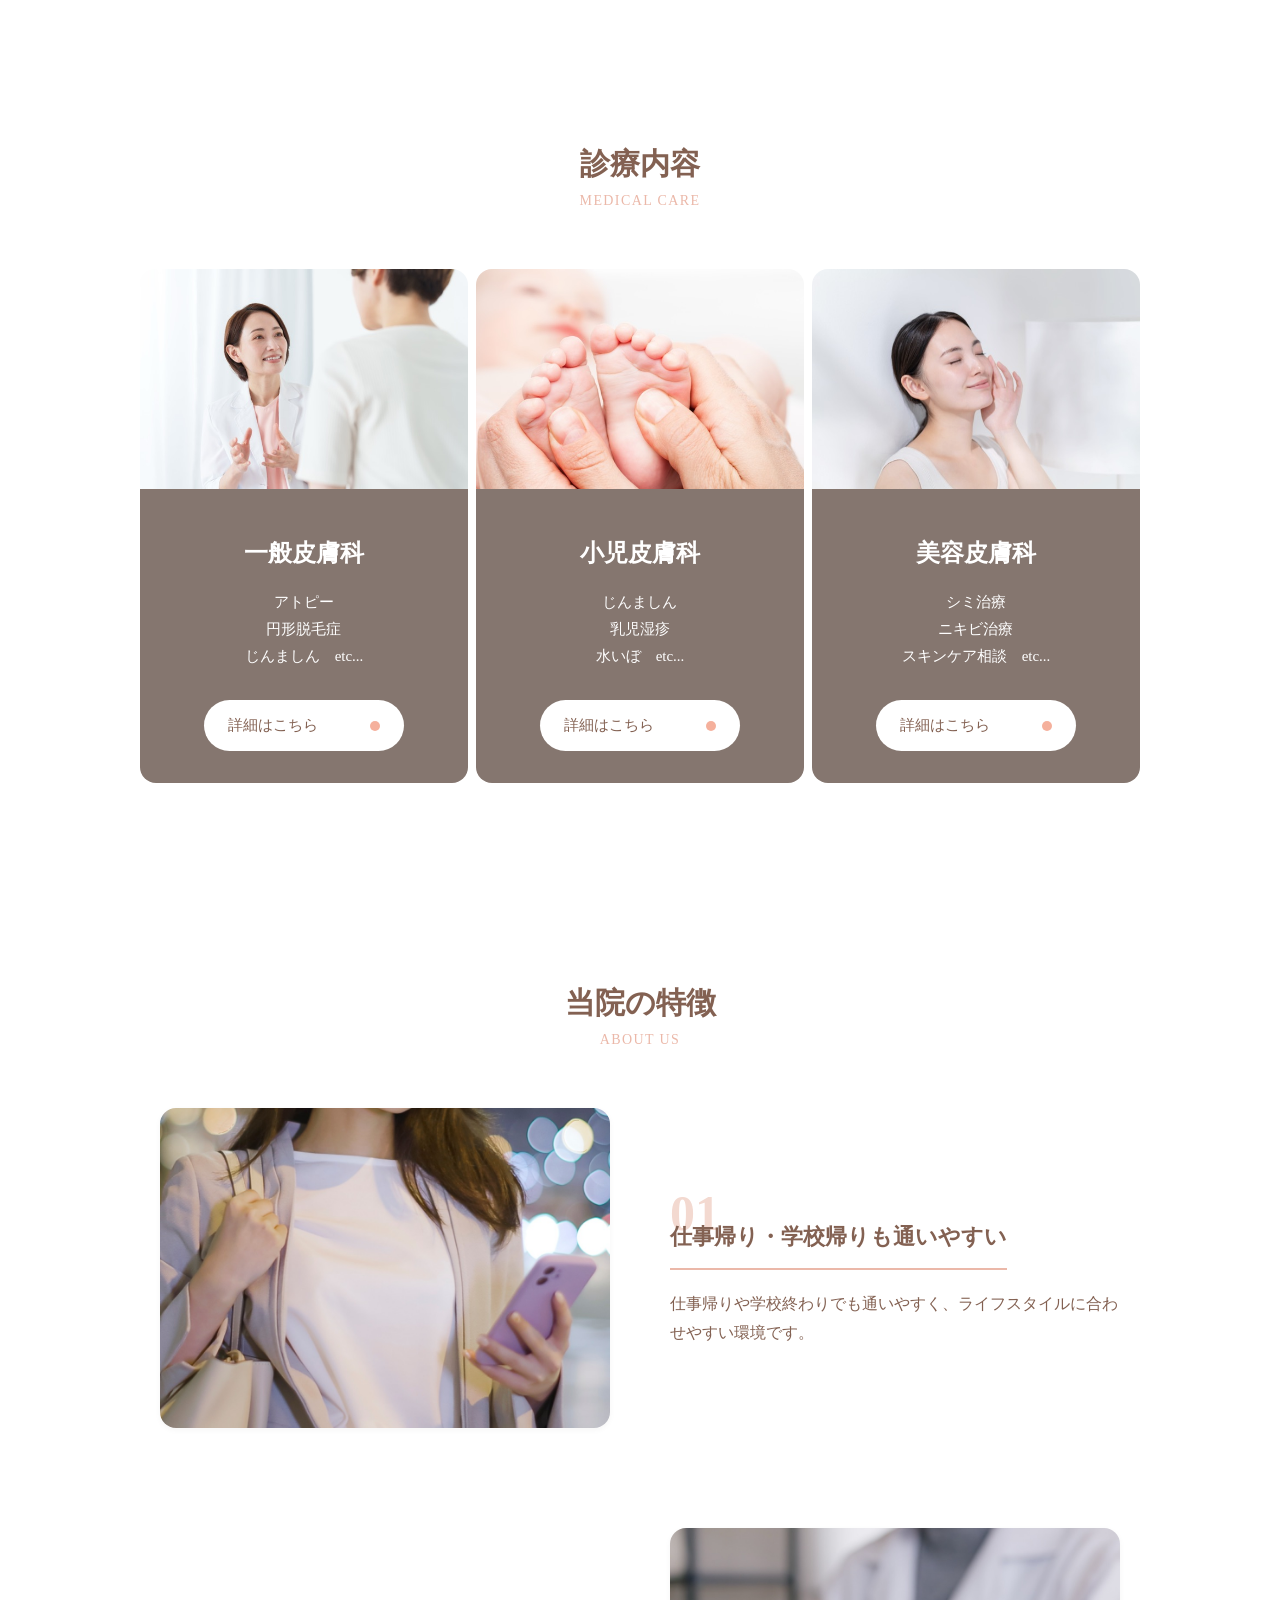
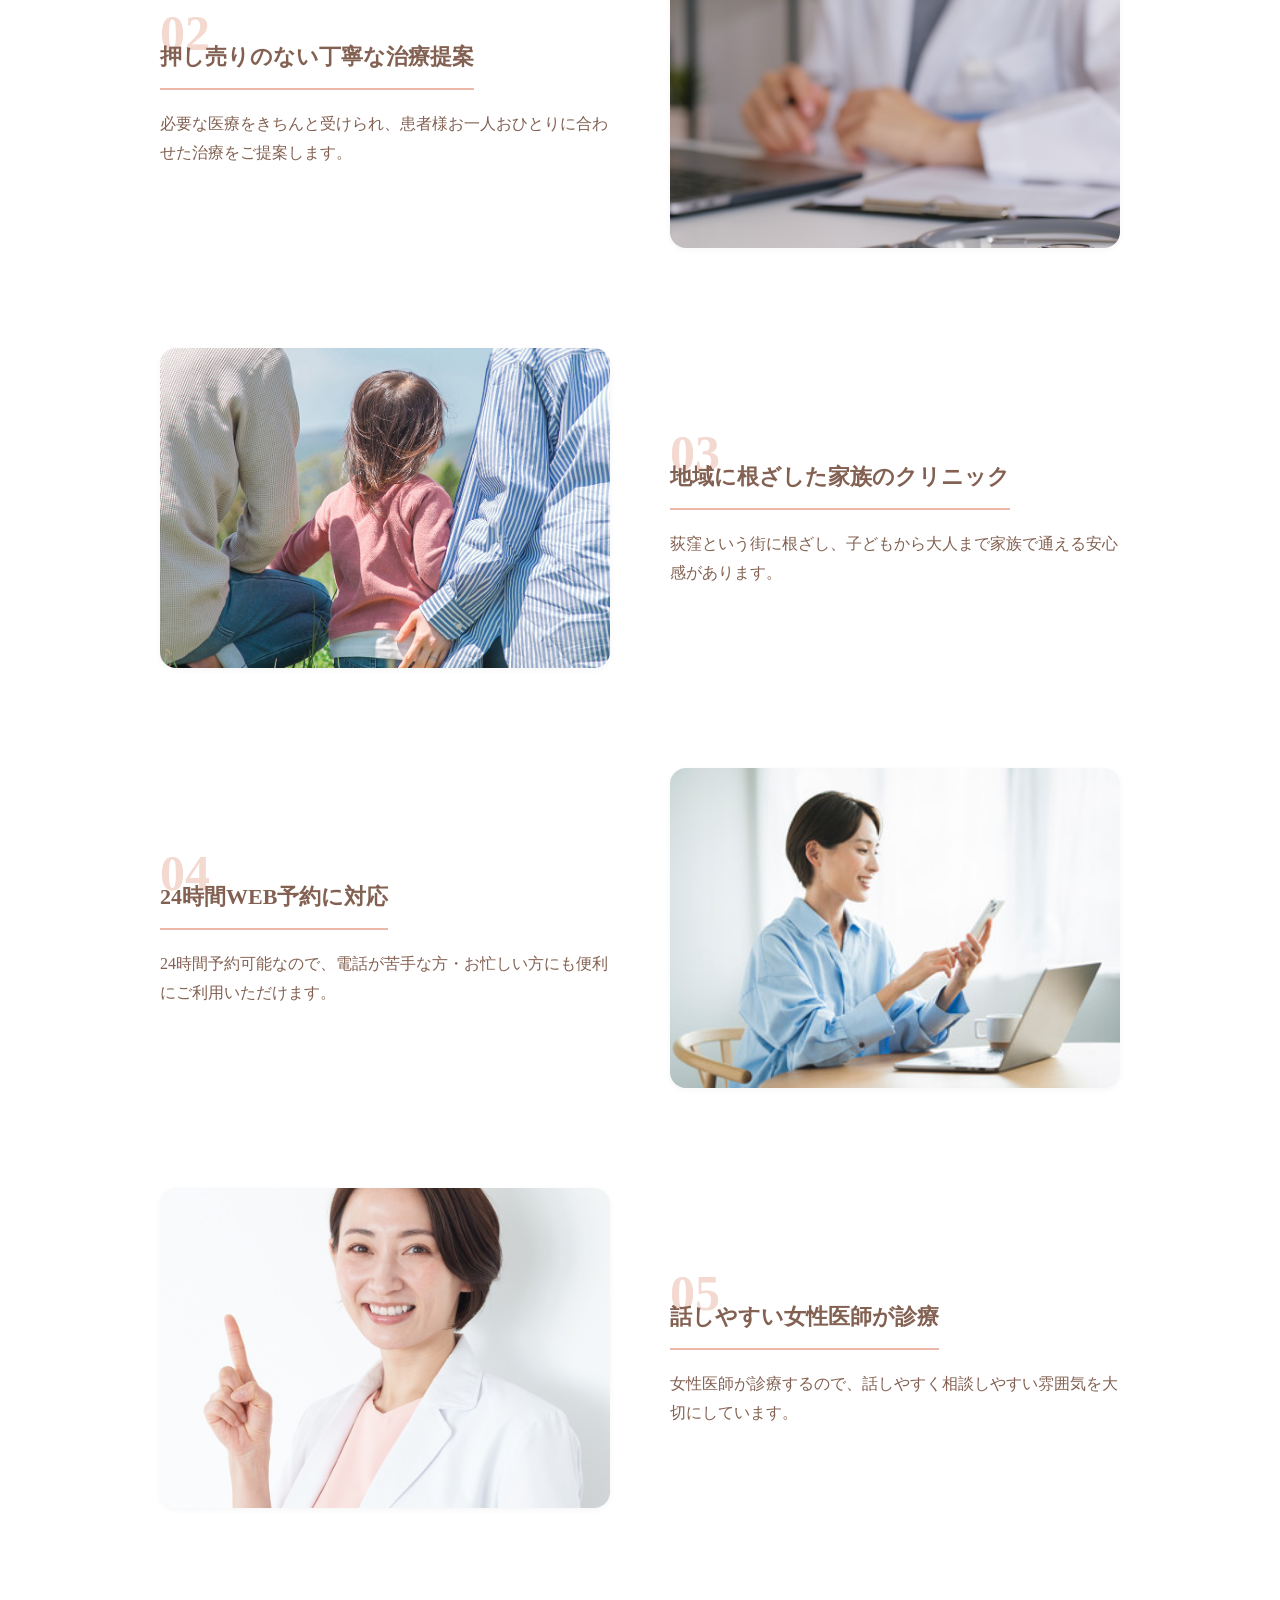
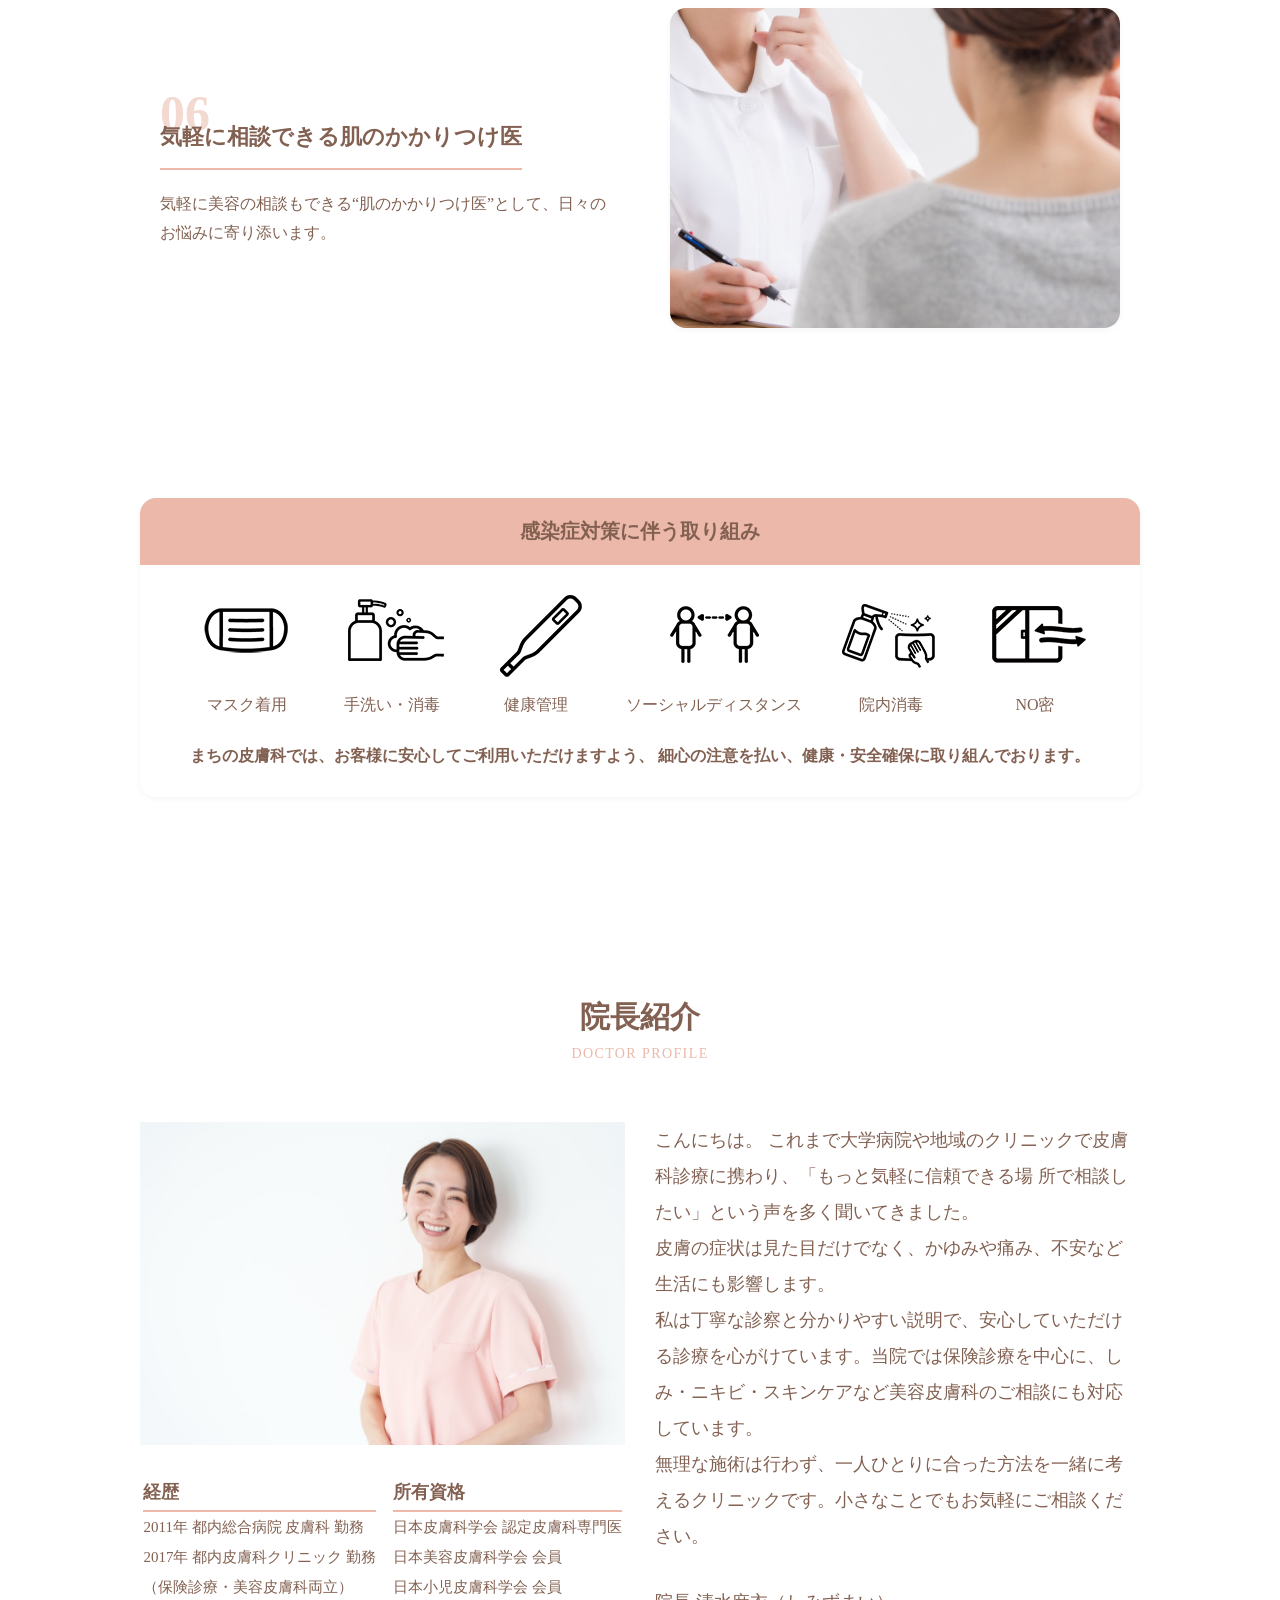
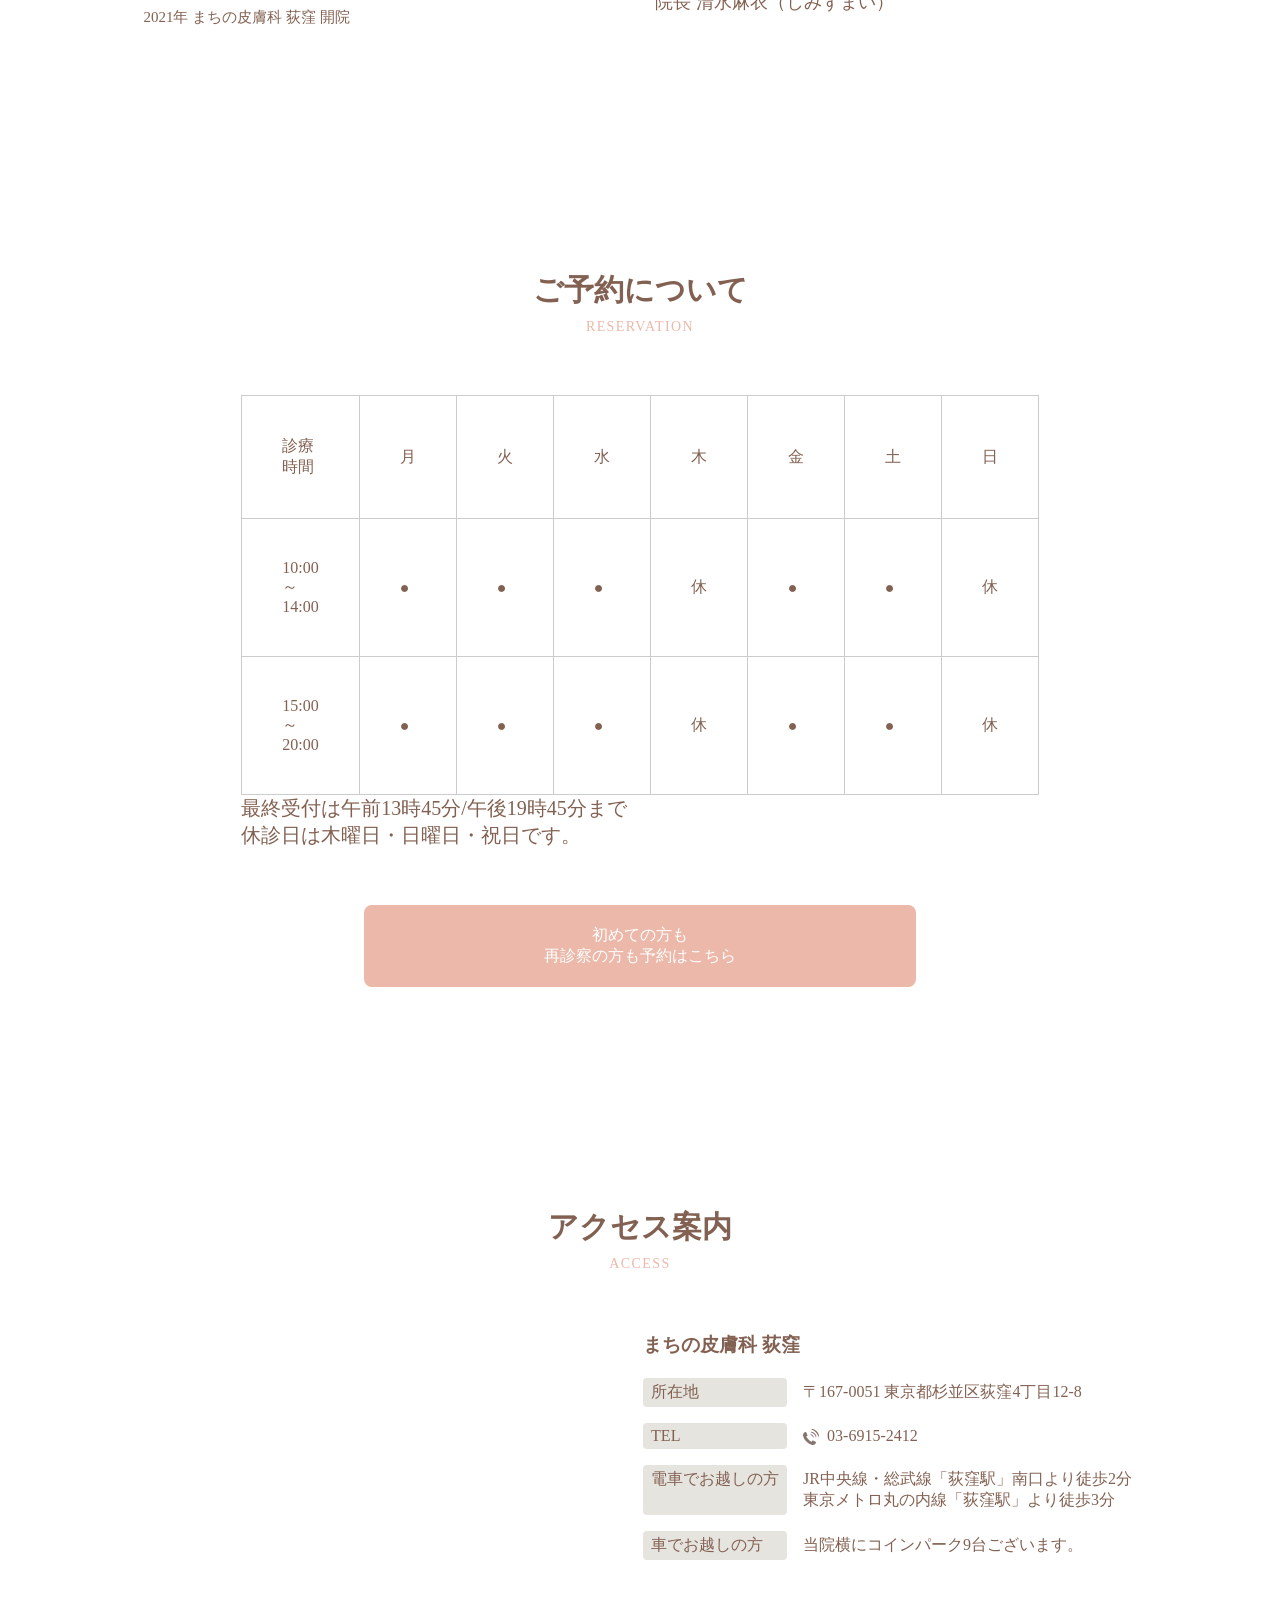
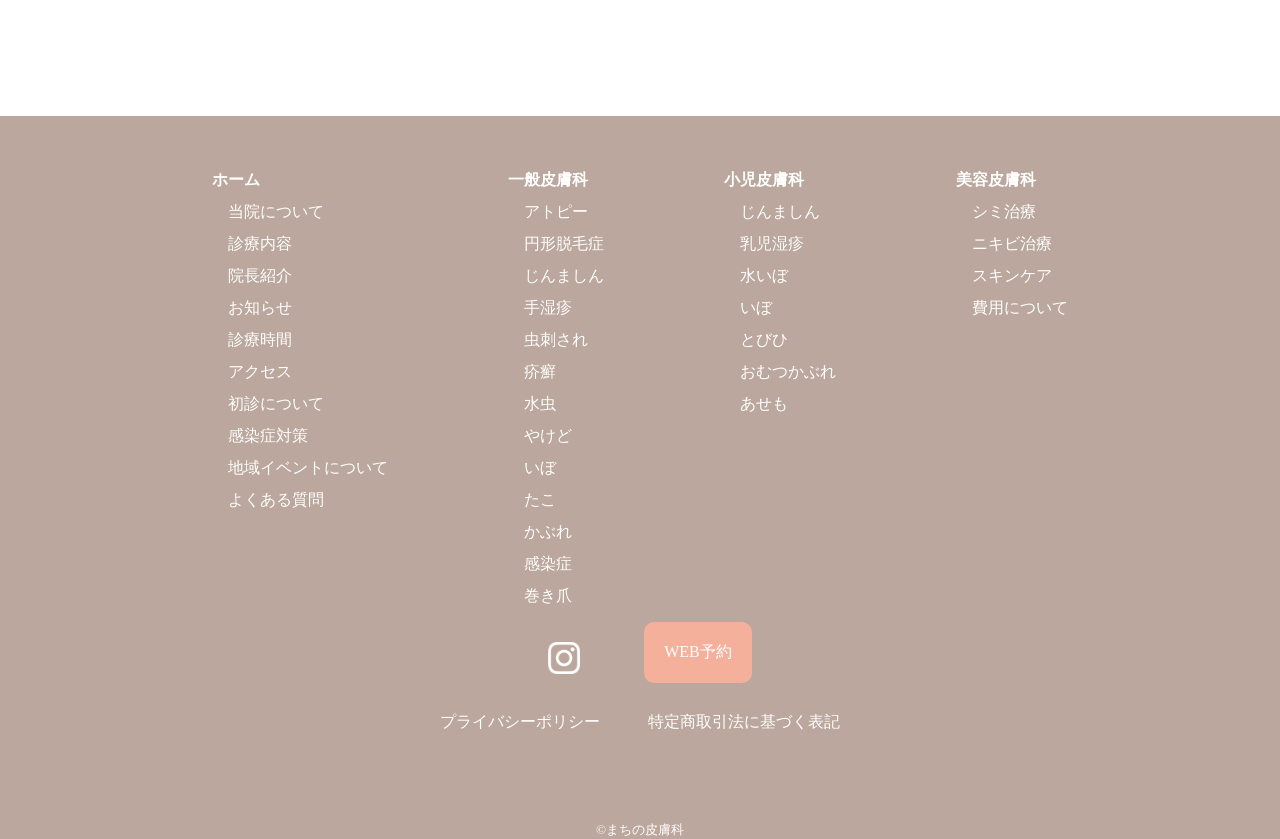
==== commit d80e5b74: "画像を最適化して初回表示を高速化 - 表示サイズに対して過大だった画像をリサイズ・再圧縮（images 合計 19MB → 1.6MB） - 透過のない写真 work.png を JPEG 化（wor" ====
--- a/index.html
+++ b/index.html
@@ -1,432 +1,435 @@
-<!DOCTYPE html>
-<html lang="ja">
-
-<head>
-  <meta charset="UTF-8">
-  <meta name="viewport" content="width=device-width, initial-scale=1.0">
-  <meta name="robots" content="no-index,nofollow">
-  <meta naeme="format-detection" content="telephon=no">
-  <title>診療内容｜まちの皮膚科 荻窪</title>
-  <meta name=" description" content="荻窪駅近くの「まちの皮膚科」は、一般皮膚科・小児皮膚科・美容皮膚科に対応。お子さまからご高齢の方まで、安心して通える地域密着の皮膚科クリニックです。">
-  <link rel="icon" href="./images/logo_1.png">
-  <!-- fonts -->
-  <link rel="stylesheet"
-    href="https://fonts.googleapis.com/css2?family=Material+Symbols+Outlined:opsz,wght,FILL,GRAD@20..48,100..700,0..1,-50..200&icon_names=location_on" />
-
-
-  <!-- css -->
-  <link rel="stylesheet" href="css/reset.css">
-  <link rel="stylesheet" href="css/style.css">
-</head>
-
-<body>
-  <div class="wrapper">
-    <header>
-      <div>
-        <h1><a href="./">
-            <!-- <img src="" alt=""> -->
-            <!-- ロゴできるまで -->
-            まちの皮膚科
-          </a></h1>
-        <address>
-          <span>〒167-0051 東京都杉並区荻窪4丁目12-8 コスモ荻窪ビル2階</span>
-        </address>
-        <ul class="sub-menu">
-          <li><a href="#x"><img src="images/tel.svg" alt="" class="tel-icon"> 03-6915-2412</a></li>
-          <li class="web-reserve"><a href="./contact.html">WEB予約</a></li>
-        </ul>
-      </div>
-      <nav>
-        <ul class="global-menu">
-          <li><a href="./">ホーム</a></li>
-          <li><a href="#info">お知らせ</a></li>
-          <li><a href="./sinryou.html">診療内容</a></li>
-          <li><a href="#about">当院について</a></li>
-          <li><a href="#introduction">院長紹介</a></li>
-          <li><a href="#access">診療時間・アクセス</a></li>
-          <li><a href="#x">求人情報</a></li>
-        </ul>
-      </nav>
-      <p></p>
-      <a href=""></a>
-    </header>
-    <main>
-      <section>
-        <div class="bg-img">
-          <div class="bg-img-layer"></div>
-          <div class="bg-img-layer"></div>
-          <h2 class="bg-img-copy">家族みんなの、かかりつけ皮膚科</h2>
-          <span class="bg-img-circle bg-img-circle1">荻窪駅から<br>徒歩3分</span>
-          <span class="bg-img-circle bg-img-circle2">土曜診療</span>
-        </div>
-      </section>
-      <section class="info" id="info">
-        <h2 class="title">お知らせ</h2>
-        <span class="title-en">Information</span>
-        <div class="info-wrap">
-          <ol class="info-box">
-            <li class="info-list">
-              <a href="#x"><time datetime="2025-07-01">2025年7月1日</time>
-                <span>「夏の皮膚トラブル増加中」</span></a>
-            </li>
-            <li class="info-list">
-              <a href="#x"><time datetime="2025-6-20">2025年6月20日</time><span>「自由診療」シミ・ニキビケア</span></a>
-            </li>
-            <li class="info-list">
-              <a href="#x"><time datetime="2025-6-10">2025年6月10日</time><span>「夏休み前」お子様の肌トラブル</span></a>
-            </li>
-          </ol>
-          <div class="info-all"><a href="#x">すべてのお知らせを見る</a></div>
-        </div>
-      </section>
-      <sectin class="sinryou">
-        <h2 class="title">診療内容</h2>
-        <span class="title-en">Medical Care</span>
-
-        <ul class="sinryou-box">
-          <li class="sinryou-wrap">
-            <div class="sinryou-photo">
-              <img src="images/clinic_doctor_female.jpeg" alt="一般皮膚科の診療風景">
-            </div>
-            <div class="sinryou-card">
-              <h3 class="sinryou-name">一般皮膚科</h3>
-              <ul class="sinryou-textwrap">
-                <li class="sinryou-list">アトピー</li>
-                <li class="sinryou-list">円形脱毛症</li>
-                <li class="sinryou-list">じんましん</li>
-              </ul>
-              <div class="sinryou-link"><a href="#X"><span>詳細はこちら</span><span class="dot"></span></a></div>
-            </div>
-          </li>
-          <li class="sinryou-wrap">
-            <div class="sinryou-photo">
-              <img src="images/kids_skin_clinic.jpeg" alt="小児皮膚科の診療風景">
-            </div>
-            <div class="sinryou-card">
-              <h3 class="sinryou-name">小児皮膚科</h3>
-              <ul class="sinryou-textwrap">
-                <li class="sinryou-list">じんましん</li>
-                <li class="sinryou-list">乳児湿疹</li>
-                <li class="sinryou-list">水いぼ</li>
-              </ul>
-              <div class="sinryou-link"><a href="#X"><span>詳細はこちら</span><span class="dot"></span></a></div>
-            </div>
-          </li>
-          <li class="sinryou-wrap">
-            <div class="sinryou-photo">
-              <img src="images/beauty.jpeg" alt="美容皮膚科の診療風景">
-            </div>
-            <div class="sinryou-card">
-              <h3 class="sinryou-name">美容皮膚科</h3>
-              <ul class="sinryou-textwrap">
-                <li class="sinryou-list">シミ治療</li>
-                <li class="sinryou-list">ニキビ治療</li>
-                <li class="sinryou-list">スキンケア相談</li>
-              </ul>
-              <div class="sinryou-link"><a href="#X"><span>詳細はこちら</span><span class="dot"></span></a></div>
-            </div>
-          </li>
-        </ul>
-      </sectin>
-
-      <section class="about" id="about">
-        <h2 class="title">当院の特徴</h2>
-        <span class="title-en">About Us</span>
-        <ul class="feature-timeline">
-          <li class="feature-item">
-            <div class="feature-image"><img src="images/work.png" alt="女性が仕事終わりに予約している様子"></div>
-            <div class="feature-content">
-              <span class="feature-number">01</span>
-              <h3 class="feature-heading">仕事帰り・学校帰りも通いやすい</h3>
-              <p class="feature-text">仕事帰りや学校終わりでも通いやすく、ライフスタイルに合わせやすい環境です。</p>
-            </div>
-          </li>
-          <li class="feature-item">
-            <div class="feature-image"><img src="images/medical_2.jpg" alt="押し売りのない丁寧な治療提案をする様子"></div>
-            <div class="feature-content">
-              <span class="feature-number">02</span>
-              <h3 class="feature-heading">押し売りのない丁寧な治療提案</h3>
-              <p class="feature-text">必要な医療をきちんと受けられ、患者様お一人おひとりに合わせた治療をご提案します。</p>
-            </div>
-          </li>
-          <li class="feature-item">
-            <div class="feature-image"><img src="images/family_3.jpg" alt="大人まで家族で通っている様子"></div>
-            <div class="feature-content">
-              <span class="feature-number">03</span>
-              <h3 class="feature-heading">地域に根ざした家族のクリニック</h3>
-              <p class="feature-text">荻窪という街に根ざし、子どもから大人まで家族で通える安心感があります。</p>
-            </div>
-          </li>
-          <li class="feature-item">
-            <div class="feature-image"><img src="images/reservation.jpg" alt="電話が苦手な人、忙しい人も24時間簡単に予約できる様子"></div>
-            <div class="feature-content">
-              <span class="feature-number">04</span>
-              <h3 class="feature-heading">24時間WEB予約に対応</h3>
-              <p class="feature-text">24時間予約可能なので、電話が苦手な方・お忙しい方にも便利にご利用いただけます。</p>
-            </div>
-          </li>
-          <li class="feature-item">
-            <div class="feature-image"><img src="images/female doctor.jpg" alt="気軽に肌の悩みを相談している様子"></div>
-            <div class="feature-content">
-              <span class="feature-number">05</span>
-              <h3 class="feature-heading">話しやすい女性医師が診療</h3>
-              <p class="feature-text">女性医師が診療するので、話しやすく相談しやすい雰囲気を大切にしています。</p>
-            </div>
-          </li>
-          <li class="feature-item">
-            <div class="feature-image"><img src="images/beauty consultation.jpg" alt="美容の悩みを相談している様子"></div>
-            <div class="feature-content">
-              <span class="feature-number">06</span>
-              <h3 class="feature-heading">気軽に相談できる肌のかかりつけ医</h3>
-              <p class="feature-text">気軽に美容の相談もできる“肌のかかりつけ医”として、日々のお悩みに寄り添います。</p>
-            </div>
-          </li>
-        </ul>
-      </section>
-      <section class="infect">
-        <h3>感染症対策に伴う取り組み</h3>
-        <!-- <p><img src="" alt=""></p> -->
-        <div class="img">
-          <div class="icon-list">
-            <div class="icon"><img src="images/logo2.png" alt="マスクのロゴ"></div>
-            <p class="icon">マスク着用</p>
-          </div>
-          <div class="icon-list">
-            <div class="icon"><img src="images/logo3.png" alt="手洗い・消毒のロゴ"></div>
-            <p class="icon">手洗い・消毒</p>
-          </div>
-          <div class="icon-list">
-            <div class="icon"><img src="images/logo4.png" alt="手洗い・消毒のロゴ"></div>
-            <p class="icon">健康管理</p>
-          </div>
-          <div class="icon-list">
-            <div class="icon"><img src="images/logo5.png" alt="手洗い・消毒のロゴ"></div>
-            <p class="icon">ソーシャル<span class="br">ディスタンス</span></p>
-          </div>
-          <div class="icon-list">
-            <div class="icon"><img src="images/logo6.png" alt="手洗い・消毒のロゴ"></div>
-            <p class="icon">院内消毒</p>
-          </div>
-          <div class="icon-list">
-            <div class="icon"><img src="images/logo8.png" alt="手洗い・消毒のロゴ"></div>
-            <p class="icon">NO密</p>
-          </div>
-        </div>
-        <p class="infect-about">まちの皮膚科では、お客様に安心してご利用いただけますよう、
-          細心の注意を払い、健康・安全確保に取り組んでおります。
-        </p>
-      </section>
-      <article>
-        <section class="introduction" id="introduction">
-          <h2 class="title">院長紹介</h2>
-          <span class="title-en">Doctor Profile</span>
-
-        </section>
-        <div class="introduction_g">
-          <div class="director-img">
-            <figure><img src="images/doctor_shimizu.jpeg" width="300" height="450">
-            </figure>
-            <div class="career">
-              <section class="career-text">
-                <h3>経歴</h3>
-                <ol>
-                  <li>2011年 都内総合病院 皮膚科 勤務</li>
-                  <li>2017年 都内皮膚科クリニック 勤務<br>（保険診療・美容皮膚科両立）</li>
-                  <li>2021年 まちの皮膚科 荻窪 開院</li>
-                </ol>
-              </section>
-              <section class="skill">
-                <h3>所有資格</h3>
-                <ul>
-                  <li>日本皮膚科学会 認定皮膚科専門医</li>
-                  <li>日本美容皮膚科学会 会員</li>
-                  <li>日本小児皮膚科学会 会員</li>
-                </ul>
-              </section>
-            </div>
-          </div>
-          <div class="introduction-text">
-            <p>こんにちは。
-              これまで大学病院や地域のクリニックで皮膚科診療に携わり、「もっと気軽に信頼できる場 所で相談したい」という声を多く聞いてきました。<span
-                class="br">皮膚の症状は見た目だけでなく、かゆみや痛み、不安など生活にも影響します。</span>私は丁寧な診察と分かりやすい説明で、安心していただける診療を心がけています。当院では保険診療を中心に、しみ・ニキビ・スキンケアなど美容皮膚科のご相談にも対応しています。<span
-                class="br">無理な施術は行わず、一人ひとりに合った方法を一緒に考えるクリニックです。小さなことでもお気軽にご相談ください。</span>
-              <span class="br name">院長 清水麻衣（しみずまい）</span>
-            </p>
-          </div>
-        </div>
-      </article>
-
-      <section class="re">
-        <h2 class="title">ご予約について</h2>
-        <span class="title-en">Reservation</span>
-        <div class="re-wrap">
-          <div class="re-list">
-            <table class="re-table">
-              <tr>
-                <th>診療時間</th>
-                <td>月</td>
-                <td>火</td>
-                <td>水</td>
-                <td>木</td>
-                <td>金</td>
-                <td>土</td>
-                <td>日</td>
-              </tr>
-              <tr>
-                <td>10:00～14:00</td>
-                <td>●</td>
-                <td>●</td>
-                <td>●</td>
-                <td>休</td>
-                <td>●</td>
-                <td>●</td>
-                <td>休</td>
-              </tr>
-              <tr>
-                <td>15:00～20:00</td>
-                <td>●</td>
-                <td>●</td>
-                <td>●</td>
-                <td>休</td>
-                <td>●</td>
-                <td>●</td>
-                <td>休</td>
-              </tr>
-            </table>
-            <small>最終受付は午前13時45分/午後19時45分まで</small>
-            <small>休診日は木曜日・日曜日・祝日です。</small>
-          </div>
-          <div class="re-button">
-            <a href="./contact.html">
-              <span class="br">初めての方も</span>
-              <span class="br">再診察の方も予約はこちら</span></a>
-            <p></p>
-          </div>
-        </div>
-      </section>
-
-      <section class="access" id="access">
-        <h2 class="title">アクセス案内</h2>
-        <span class="title-en">Access</span>
-        <div class="access-wrap">
-          <section><!-- 後でどうするか決める -->
-            <iframe
-              src="https://www.google.com/maps/embed?pb=!1m18!1m12!1m3!1d3240.2162025515136!2d139.7068138!3d35.69629690000001!2m3!1f0!2f0!3f0!3m2!1i1024!2i768!4f13.1!3m3!1m2!1s0x60188cdeb91dcf3f%3A0xb6ac98faf88cd44!2z44Ki44K444Oj44K544OI44Ki44Kr44OH44Of44O8!5e0!3m2!1sja!2sjp!4v1752740143506!5m2!1sja!2sjp"
-              width="450" height="300" style="border:0;" allowfullscreen="" loading="lazy"
-              referrerpolicy="no-referrer-when-downgrade"></iframe>
-          </section>
-          <!-- <div class="access-img">
-            <p><img src="images/dammy.png" width="300" height="200"></p>
-          </div> -->
-          <div class="accsess-list">
-            <h3>まちの皮膚科 荻窪</h3>
-            <dl>
-              <div>
-                <dt>所在地</dt>
-                <dd>
-                  <address>〒167-0051 東京都杉並区荻窪4丁目12-8</address>
-                </dd>
-              </div>
-              <div>
-                <dt>TEL</dt>
-                <dd><img src="images/tel.svg" alt="" class="tel-icon"> 03-6915-2412</dd>
-              </div>
-              <div>
-                <dt>電車でお越しの方</dt>
-                <dd>
-                  <span class="br">JR中央線・総武線「荻窪駅」南口より徒歩2分</span>
-                  <span class="br">東京メトロ丸の内線「荻窪駅」より徒歩3分</span>
-                </dd>
-              </div>
-              <div>
-                <dt>車でお越しの方</dt>
-                <dd>当院横にコインパーク9台ございます。</dd>
-              </div>
-            </dl>
-          </div>
-        </div>
-        <!-- <a href="#x"><span class="material-symbols-outlined">
-            location_on
-          </span>Googleマップはこちら
-        </a> -->
-
-      </section>
-    </main>
-    <footer class="site-footer">
-      <nav class="footer-wrap">
-        <div class="footer-links-service">
-          <ul>
-            <li><a href="#x">ホーム</a></li>
-            <li><a href="#x">当院について</a></li>
-            <li><a href="./sinryou.html">診療内容</a></li>
-            <li><a href="#x">院長紹介</a></li>
-            <li><a href="#x">お知らせ</a></li>
-            <li><a href="#x">診療時間</a></li>
-            <li><a href="#x">アクセス</a></li>
-            <li><a href="#x">初診について</a></li>
-            <li><a href="#x">感染症対策</a></li>
-            <li><a href="#x">地域イベントについて</a></li>
-            <li><a href="#x">よくある質問</a></li>
-          </ul>
-          <ul>
-            <li><a href="#x">一般皮膚科</a></li>
-            <li><a href="#x">アトピー</a></li>
-            <li><a href="#x">円形脱毛症</a></li>
-            <li><a href="#x">じんましん</a></li>
-            <li><a href="#x">手湿疹</a></li>
-            <li><a href="#x">虫刺され</a></li>
-            <li><a href="#x">疥癬</a></li>
-            <li><a href="#x">水虫</a></li>
-            <li><a href="#x">やけど</a></li>
-            <li><a href="#x">いぼ</a></li>
-            <li><a href="#x">たこ</a></li>
-            <li><a href="#x">かぶれ</a></li>
-            <li><a href="#x">感染症</a></li>
-            <li><a href="#x">巻き爪</a></li>
-          </ul>
-          <ul>
-            <li><a href="#x">小児皮膚科</a></li>
-            <li><a href="#x">じんましん</a></li>
-            <li><a href="#x">乳児湿疹</a></li>
-            <li><a href="#x">水いぼ</a></li>
-            <li><a href="#x">いぼ</a></li>
-            <li><a href="#x">とびひ</a></li>
-            <li><a href="#x">おむつかぶれ</a></li>
-            <li><a href="#x">あせも</a></li>
-          </ul>
-          <ul>
-            <li><a href="#x">美容皮膚科</a></li>
-            <li><a href="#x">シミ治療</a></li>
-            <li><a href="#x">ニキビ治療</a></li>
-            <li><a href="#x">スキンケア</a></li>
-            <li><a href="#x">費用について</a></li>
-          </ul>
-        </div>
-        <ul class="footer-links">
-          <li><a href="#x"><img src="./images/instagram.png" width="32" height="32" alt="Instagramのロゴ"></a>
-          </li>
-          <li><a href="./contact.html" class="footer-reserve">WEB予約</a></li>
-        </ul>
-        <ul class="footer-list">
-          <li><a href="#x">プライバシーポリシー</a></li>
-          <li><a href="#x">特定商取引法に基づく表記</a></li>
-        </ul>
-      </nav>
-      <small>&copy;まちの皮膚科</small>
-    </footer>
-  </div>
-  <a href="./contact.html" class="floating-reserve">
-    <span class="floating-reserve-icon">
-      <svg xmlns="http://www.w3.org/2000/svg" viewBox="0 0 24 24" fill="none" stroke-width="2" stroke-linecap="round"
-        stroke-linejoin="round">
-        <rect x="3" y="4" width="18" height="18" rx="2" ry="2"></rect>
-        <line x1="16" y1="2" x2="16" y2="6"></line>
-        <line x1="8" y1="2" x2="8" y2="6"></line>
-        <line x1="3" y1="10" x2="21" y2="10"></line>
-      </svg>
-    </span>
-    <span class="floating-reserve-text">予約はこちら</span>
-  </a>
-</body>
-
+<!DOCTYPE html>
+<html lang="ja">
+
+<head>
+  <meta charset="UTF-8">
+  <meta name="viewport" content="width=device-width, initial-scale=1.0">
+  <meta name="robots" content="no-index,nofollow">
+  <meta naeme="format-detection" content="telephon=no">
+  <title>診療内容｜まちの皮膚科 荻窪</title>
+  <meta name=" description" content="荻窪駅近くの「まちの皮膚科」は、一般皮膚科・小児皮膚科・美容皮膚科に対応。お子さまからご高齢の方まで、安心して通える地域密着の皮膚科クリニックです。">
+  <link rel="icon" href="./images/logo_1.png">
+  <!-- fonts -->
+  <link rel="stylesheet"
+    href="https://fonts.googleapis.com/css2?family=Material+Symbols+Outlined:opsz,wght,FILL,GRAD@20..48,100..700,0..1,-50..200&icon_names=location_on" />
+
+
+  <!-- css -->
+  <link rel="stylesheet" href="css/reset.css">
+  <link rel="stylesheet" href="css/style.css">
+
+  <!-- ファーストビュー背景を先読み（表示開始を早める） -->
+  <link rel="preload" as="image" href="images/family_1.jpg" fetchpriority="high">
+</head>
+
+<body>
+  <div class="wrapper">
+    <header>
+      <div>
+        <h1><a href="./">
+            <!-- <img src="" alt=""> -->
+            <!-- ロゴできるまで -->
+            まちの皮膚科
+          </a></h1>
+        <address>
+          <span>〒167-0051 東京都杉並区荻窪4丁目12-8 コスモ荻窪ビル2階</span>
+        </address>
+        <ul class="sub-menu">
+          <li><a href="#x"><img src="images/tel.svg" alt="" class="tel-icon"> 03-6915-2412</a></li>
+          <li class="web-reserve"><a href="./contact.html">WEB予約</a></li>
+        </ul>
+      </div>
+      <nav>
+        <ul class="global-menu">
+          <li><a href="./">ホーム</a></li>
+          <li><a href="#info">お知らせ</a></li>
+          <li><a href="./sinryou.html">診療内容</a></li>
+          <li><a href="#about">当院について</a></li>
+          <li><a href="#introduction">院長紹介</a></li>
+          <li><a href="#access">診療時間・アクセス</a></li>
+          <li><a href="#x">求人情報</a></li>
+        </ul>
+      </nav>
+      <p></p>
+      <a href=""></a>
+    </header>
+    <main>
+      <section>
+        <div class="bg-img">
+          <div class="bg-img-layer"></div>
+          <div class="bg-img-layer"></div>
+          <h2 class="bg-img-copy">家族みんなの、かかりつけ皮膚科</h2>
+          <span class="bg-img-circle bg-img-circle1">荻窪駅から<br>徒歩3分</span>
+          <span class="bg-img-circle bg-img-circle2">土曜診療</span>
+        </div>
+      </section>
+      <section class="info" id="info">
+        <h2 class="title">お知らせ</h2>
+        <span class="title-en">Information</span>
+        <div class="info-wrap">
+          <ol class="info-box">
+            <li class="info-list">
+              <a href="#x"><time datetime="2025-07-01">2025年7月1日</time>
+                <span>「夏の皮膚トラブル増加中」</span></a>
+            </li>
+            <li class="info-list">
+              <a href="#x"><time datetime="2025-6-20">2025年6月20日</time><span>「自由診療」シミ・ニキビケア</span></a>
+            </li>
+            <li class="info-list">
+              <a href="#x"><time datetime="2025-6-10">2025年6月10日</time><span>「夏休み前」お子様の肌トラブル</span></a>
+            </li>
+          </ol>
+          <div class="info-all"><a href="#x">すべてのお知らせを見る</a></div>
+        </div>
+      </section>
+      <sectin class="sinryou">
+        <h2 class="title">診療内容</h2>
+        <span class="title-en">Medical Care</span>
+
+        <ul class="sinryou-box">
+          <li class="sinryou-wrap">
+            <div class="sinryou-photo">
+              <img src="images/clinic_doctor_female.jpeg" alt="一般皮膚科の診療風景" width="600" height="400" loading="lazy" decoding="async">
+            </div>
+            <div class="sinryou-card">
+              <h3 class="sinryou-name">一般皮膚科</h3>
+              <ul class="sinryou-textwrap">
+                <li class="sinryou-list">アトピー</li>
+                <li class="sinryou-list">円形脱毛症</li>
+                <li class="sinryou-list">じんましん</li>
+              </ul>
+              <div class="sinryou-link"><a href="#X"><span>詳細はこちら</span><span class="dot"></span></a></div>
+            </div>
+          </li>
+          <li class="sinryou-wrap">
+            <div class="sinryou-photo">
+              <img src="images/kids_skin_clinic.jpeg" alt="小児皮膚科の診療風景" width="600" height="600" loading="lazy" decoding="async">
+            </div>
+            <div class="sinryou-card">
+              <h3 class="sinryou-name">小児皮膚科</h3>
+              <ul class="sinryou-textwrap">
+                <li class="sinryou-list">じんましん</li>
+                <li class="sinryou-list">乳児湿疹</li>
+                <li class="sinryou-list">水いぼ</li>
+              </ul>
+              <div class="sinryou-link"><a href="#X"><span>詳細はこちら</span><span class="dot"></span></a></div>
+            </div>
+          </li>
+          <li class="sinryou-wrap">
+            <div class="sinryou-photo">
+              <img src="images/beauty.jpeg" alt="美容皮膚科の診療風景" width="600" height="400" loading="lazy" decoding="async">
+            </div>
+            <div class="sinryou-card">
+              <h3 class="sinryou-name">美容皮膚科</h3>
+              <ul class="sinryou-textwrap">
+                <li class="sinryou-list">シミ治療</li>
+                <li class="sinryou-list">ニキビ治療</li>
+                <li class="sinryou-list">スキンケア相談</li>
+              </ul>
+              <div class="sinryou-link"><a href="#X"><span>詳細はこちら</span><span class="dot"></span></a></div>
+            </div>
+          </li>
+        </ul>
+      </sectin>
+
+      <section class="about" id="about">
+        <h2 class="title">当院の特徴</h2>
+        <span class="title-en">About Us</span>
+        <ul class="feature-timeline">
+          <li class="feature-item">
+            <div class="feature-image"><img src="images/work.jpg" alt="女性が仕事終わりに予約している様子" width="1040" height="1040" loading="lazy" decoding="async"></div>
+            <div class="feature-content">
+              <span class="feature-number">01</span>
+              <h3 class="feature-heading">仕事帰り・学校帰りも通いやすい</h3>
+              <p class="feature-text">仕事帰りや学校終わりでも通いやすく、ライフスタイルに合わせやすい環境です。</p>
+            </div>
+          </li>
+          <li class="feature-item">
+            <div class="feature-image"><img src="images/medical_2.jpg" alt="押し売りのない丁寧な治療提案をする様子" width="1040" height="1040" loading="lazy" decoding="async"></div>
+            <div class="feature-content">
+              <span class="feature-number">02</span>
+              <h3 class="feature-heading">押し売りのない丁寧な治療提案</h3>
+              <p class="feature-text">必要な医療をきちんと受けられ、患者様お一人おひとりに合わせた治療をご提案します。</p>
+            </div>
+          </li>
+          <li class="feature-item">
+            <div class="feature-image"><img src="images/family_3.jpg" alt="大人まで家族で通っている様子" width="971" height="971" loading="lazy" decoding="async"></div>
+            <div class="feature-content">
+              <span class="feature-number">03</span>
+              <h3 class="feature-heading">地域に根ざした家族のクリニック</h3>
+              <p class="feature-text">荻窪という街に根ざし、子どもから大人まで家族で通える安心感があります。</p>
+            </div>
+          </li>
+          <li class="feature-item">
+            <div class="feature-image"><img src="images/reservation.jpg" alt="電話が苦手な人、忙しい人も24時間簡単に予約できる様子" width="360" height="240" loading="lazy" decoding="async"></div>
+            <div class="feature-content">
+              <span class="feature-number">04</span>
+              <h3 class="feature-heading">24時間WEB予約に対応</h3>
+              <p class="feature-text">24時間予約可能なので、電話が苦手な方・お忙しい方にも便利にご利用いただけます。</p>
+            </div>
+          </li>
+          <li class="feature-item">
+            <div class="feature-image"><img src="images/female doctor.jpg" alt="気軽に肌の悩みを相談している様子" width="1040" height="1039" loading="lazy" decoding="async"></div>
+            <div class="feature-content">
+              <span class="feature-number">05</span>
+              <h3 class="feature-heading">話しやすい女性医師が診療</h3>
+              <p class="feature-text">女性医師が診療するので、話しやすく相談しやすい雰囲気を大切にしています。</p>
+            </div>
+          </li>
+          <li class="feature-item">
+            <div class="feature-image"><img src="images/beauty consultation.jpg" alt="美容の悩みを相談している様子" width="1040" height="1039" loading="lazy" decoding="async"></div>
+            <div class="feature-content">
+              <span class="feature-number">06</span>
+              <h3 class="feature-heading">気軽に相談できる肌のかかりつけ医</h3>
+              <p class="feature-text">気軽に美容の相談もできる“肌のかかりつけ医”として、日々のお悩みに寄り添います。</p>
+            </div>
+          </li>
+        </ul>
+      </section>
+      <section class="infect">
+        <h3>感染症対策に伴う取り組み</h3>
+        <!-- <p><img src="" alt=""></p> -->
+        <div class="img">
+          <div class="icon-list">
+            <div class="icon"><img src="images/logo2.png" alt="マスクのロゴ" width="113" height="110" loading="lazy" decoding="async"></div>
+            <p class="icon">マスク着用</p>
+          </div>
+          <div class="icon-list">
+            <div class="icon"><img src="images/logo3.png" alt="手洗い・消毒のロゴ" width="110" height="110" loading="lazy" decoding="async"></div>
+            <p class="icon">手洗い・消毒</p>
+          </div>
+          <div class="icon-list">
+            <div class="icon"><img src="images/logo4.png" alt="手洗い・消毒のロゴ" width="110" height="110" loading="lazy" decoding="async"></div>
+            <p class="icon">健康管理</p>
+          </div>
+          <div class="icon-list">
+            <div class="icon"><img src="images/logo5.png" alt="手洗い・消毒のロゴ" width="110" height="110" loading="lazy" decoding="async"></div>
+            <p class="icon">ソーシャル<span class="br">ディスタンス</span></p>
+          </div>
+          <div class="icon-list">
+            <div class="icon"><img src="images/logo6.png" alt="手洗い・消毒のロゴ" width="110" height="110" loading="lazy" decoding="async"></div>
+            <p class="icon">院内消毒</p>
+          </div>
+          <div class="icon-list">
+            <div class="icon"><img src="images/logo8.png" alt="手洗い・消毒のロゴ" width="110" height="110" loading="lazy" decoding="async"></div>
+            <p class="icon">NO密</p>
+          </div>
+        </div>
+        <p class="infect-about">まちの皮膚科では、お客様に安心してご利用いただけますよう、
+          細心の注意を払い、健康・安全確保に取り組んでおります。
+        </p>
+      </section>
+      <article>
+        <section class="introduction" id="introduction">
+          <h2 class="title">院長紹介</h2>
+          <span class="title-en">Doctor Profile</span>
+
+        </section>
+        <div class="introduction_g">
+          <div class="director-img">
+            <figure><img src="images/doctor_shimizu.jpeg" width="1100" height="733" alt="院長 清水" loading="lazy" decoding="async">
+            </figure>
+            <div class="career">
+              <section class="career-text">
+                <h3>経歴</h3>
+                <ol>
+                  <li>2011年 都内総合病院 皮膚科 勤務</li>
+                  <li>2017年 都内皮膚科クリニック 勤務<br>（保険診療・美容皮膚科両立）</li>
+                  <li>2021年 まちの皮膚科 荻窪 開院</li>
+                </ol>
+              </section>
+              <section class="skill">
+                <h3>所有資格</h3>
+                <ul>
+                  <li>日本皮膚科学会 認定皮膚科専門医</li>
+                  <li>日本美容皮膚科学会 会員</li>
+                  <li>日本小児皮膚科学会 会員</li>
+                </ul>
+              </section>
+            </div>
+          </div>
+          <div class="introduction-text">
+            <p>こんにちは。
+              これまで大学病院や地域のクリニックで皮膚科診療に携わり、「もっと気軽に信頼できる場 所で相談したい」という声を多く聞いてきました。<span
+                class="br">皮膚の症状は見た目だけでなく、かゆみや痛み、不安など生活にも影響します。</span>私は丁寧な診察と分かりやすい説明で、安心していただける診療を心がけています。当院では保険診療を中心に、しみ・ニキビ・スキンケアなど美容皮膚科のご相談にも対応しています。<span
+                class="br">無理な施術は行わず、一人ひとりに合った方法を一緒に考えるクリニックです。小さなことでもお気軽にご相談ください。</span>
+              <span class="br name">院長 清水麻衣（しみずまい）</span>
+            </p>
+          </div>
+        </div>
+      </article>
+
+      <section class="re">
+        <h2 class="title">ご予約について</h2>
+        <span class="title-en">Reservation</span>
+        <div class="re-wrap">
+          <div class="re-list">
+            <table class="re-table">
+              <tr>
+                <th>診療時間</th>
+                <td>月</td>
+                <td>火</td>
+                <td>水</td>
+                <td>木</td>
+                <td>金</td>
+                <td>土</td>
+                <td>日</td>
+              </tr>
+              <tr>
+                <td>10:00～14:00</td>
+                <td>●</td>
+                <td>●</td>
+                <td>●</td>
+                <td>休</td>
+                <td>●</td>
+                <td>●</td>
+                <td>休</td>
+              </tr>
+              <tr>
+                <td>15:00～20:00</td>
+                <td>●</td>
+                <td>●</td>
+                <td>●</td>
+                <td>休</td>
+                <td>●</td>
+                <td>●</td>
+                <td>休</td>
+              </tr>
+            </table>
+            <small>最終受付は午前13時45分/午後19時45分まで</small>
+            <small>休診日は木曜日・日曜日・祝日です。</small>
+          </div>
+          <div class="re-button">
+            <a href="./contact.html">
+              <span class="br">初めての方も</span>
+              <span class="br">再診察の方も予約はこちら</span></a>
+            <p></p>
+          </div>
+        </div>
+      </section>
+
+      <section class="access" id="access">
+        <h2 class="title">アクセス案内</h2>
+        <span class="title-en">Access</span>
+        <div class="access-wrap">
+          <section><!-- 後でどうするか決める -->
+            <iframe
+              src="https://www.google.com/maps/embed?pb=!1m18!1m12!1m3!1d3240.2162025515136!2d139.7068138!3d35.69629690000001!2m3!1f0!2f0!3f0!3m2!1i1024!2i768!4f13.1!3m3!1m2!1s0x60188cdeb91dcf3f%3A0xb6ac98faf88cd44!2z44Ki44K444Oj44K544OI44Ki44Kr44OH44Of44O8!5e0!3m2!1sja!2sjp!4v1752740143506!5m2!1sja!2sjp"
+              width="450" height="300" style="border:0;" allowfullscreen="" loading="lazy"
+              referrerpolicy="no-referrer-when-downgrade"></iframe>
+          </section>
+          <!-- <div class="access-img">
+            <p><img src="images/dammy.png" width="300" height="200"></p>
+          </div> -->
+          <div class="accsess-list">
+            <h3>まちの皮膚科 荻窪</h3>
+            <dl>
+              <div>
+                <dt>所在地</dt>
+                <dd>
+                  <address>〒167-0051 東京都杉並区荻窪4丁目12-8</address>
+                </dd>
+              </div>
+              <div>
+                <dt>TEL</dt>
+                <dd><img src="images/tel.svg" alt="" class="tel-icon"> 03-6915-2412</dd>
+              </div>
+              <div>
+                <dt>電車でお越しの方</dt>
+                <dd>
+                  <span class="br">JR中央線・総武線「荻窪駅」南口より徒歩2分</span>
+                  <span class="br">東京メトロ丸の内線「荻窪駅」より徒歩3分</span>
+                </dd>
+              </div>
+              <div>
+                <dt>車でお越しの方</dt>
+                <dd>当院横にコインパーク9台ございます。</dd>
+              </div>
+            </dl>
+          </div>
+        </div>
+        <!-- <a href="#x"><span class="material-symbols-outlined">
+            location_on
+          </span>Googleマップはこちら
+        </a> -->
+
+      </section>
+    </main>
+    <footer class="site-footer">
+      <nav class="footer-wrap">
+        <div class="footer-links-service">
+          <ul>
+            <li><a href="#x">ホーム</a></li>
+            <li><a href="#x">当院について</a></li>
+            <li><a href="./sinryou.html">診療内容</a></li>
+            <li><a href="#x">院長紹介</a></li>
+            <li><a href="#x">お知らせ</a></li>
+            <li><a href="#x">診療時間</a></li>
+            <li><a href="#x">アクセス</a></li>
+            <li><a href="#x">初診について</a></li>
+            <li><a href="#x">感染症対策</a></li>
+            <li><a href="#x">地域イベントについて</a></li>
+            <li><a href="#x">よくある質問</a></li>
+          </ul>
+          <ul>
+            <li><a href="#x">一般皮膚科</a></li>
+            <li><a href="#x">アトピー</a></li>
+            <li><a href="#x">円形脱毛症</a></li>
+            <li><a href="#x">じんましん</a></li>
+            <li><a href="#x">手湿疹</a></li>
+            <li><a href="#x">虫刺され</a></li>
+            <li><a href="#x">疥癬</a></li>
+            <li><a href="#x">水虫</a></li>
+            <li><a href="#x">やけど</a></li>
+            <li><a href="#x">いぼ</a></li>
+            <li><a href="#x">たこ</a></li>
+            <li><a href="#x">かぶれ</a></li>
+            <li><a href="#x">感染症</a></li>
+            <li><a href="#x">巻き爪</a></li>
+          </ul>
+          <ul>
+            <li><a href="#x">小児皮膚科</a></li>
+            <li><a href="#x">じんましん</a></li>
+            <li><a href="#x">乳児湿疹</a></li>
+            <li><a href="#x">水いぼ</a></li>
+            <li><a href="#x">いぼ</a></li>
+            <li><a href="#x">とびひ</a></li>
+            <li><a href="#x">おむつかぶれ</a></li>
+            <li><a href="#x">あせも</a></li>
+          </ul>
+          <ul>
+            <li><a href="#x">美容皮膚科</a></li>
+            <li><a href="#x">シミ治療</a></li>
+            <li><a href="#x">ニキビ治療</a></li>
+            <li><a href="#x">スキンケア</a></li>
+            <li><a href="#x">費用について</a></li>
+          </ul>
+        </div>
+        <ul class="footer-links">
+          <li><a href="#x"><img src="./images/instagram.png" width="32" height="32" alt="Instagramのロゴ"></a>
+          </li>
+          <li><a href="./contact.html" class="footer-reserve">WEB予約</a></li>
+        </ul>
+        <ul class="footer-list">
+          <li><a href="#x">プライバシーポリシー</a></li>
+          <li><a href="#x">特定商取引法に基づく表記</a></li>
+        </ul>
+      </nav>
+      <small>&copy;まちの皮膚科</small>
+    </footer>
+  </div>
+  <a href="./contact.html" class="floating-reserve">
+    <span class="floating-reserve-icon">
+      <svg xmlns="http://www.w3.org/2000/svg" viewBox="0 0 24 24" fill="none" stroke-width="2" stroke-linecap="round"
+        stroke-linejoin="round">
+        <rect x="3" y="4" width="18" height="18" rx="2" ry="2"></rect>
+        <line x1="16" y1="2" x2="16" y2="6"></line>
+        <line x1="8" y1="2" x2="8" y2="6"></line>
+        <line x1="3" y1="10" x2="21" y2="10"></line>
+      </svg>
+    </span>
+    <span class="floating-reserve-text">予約はこちら</span>
+  </a>
+</body>
+
 </html>
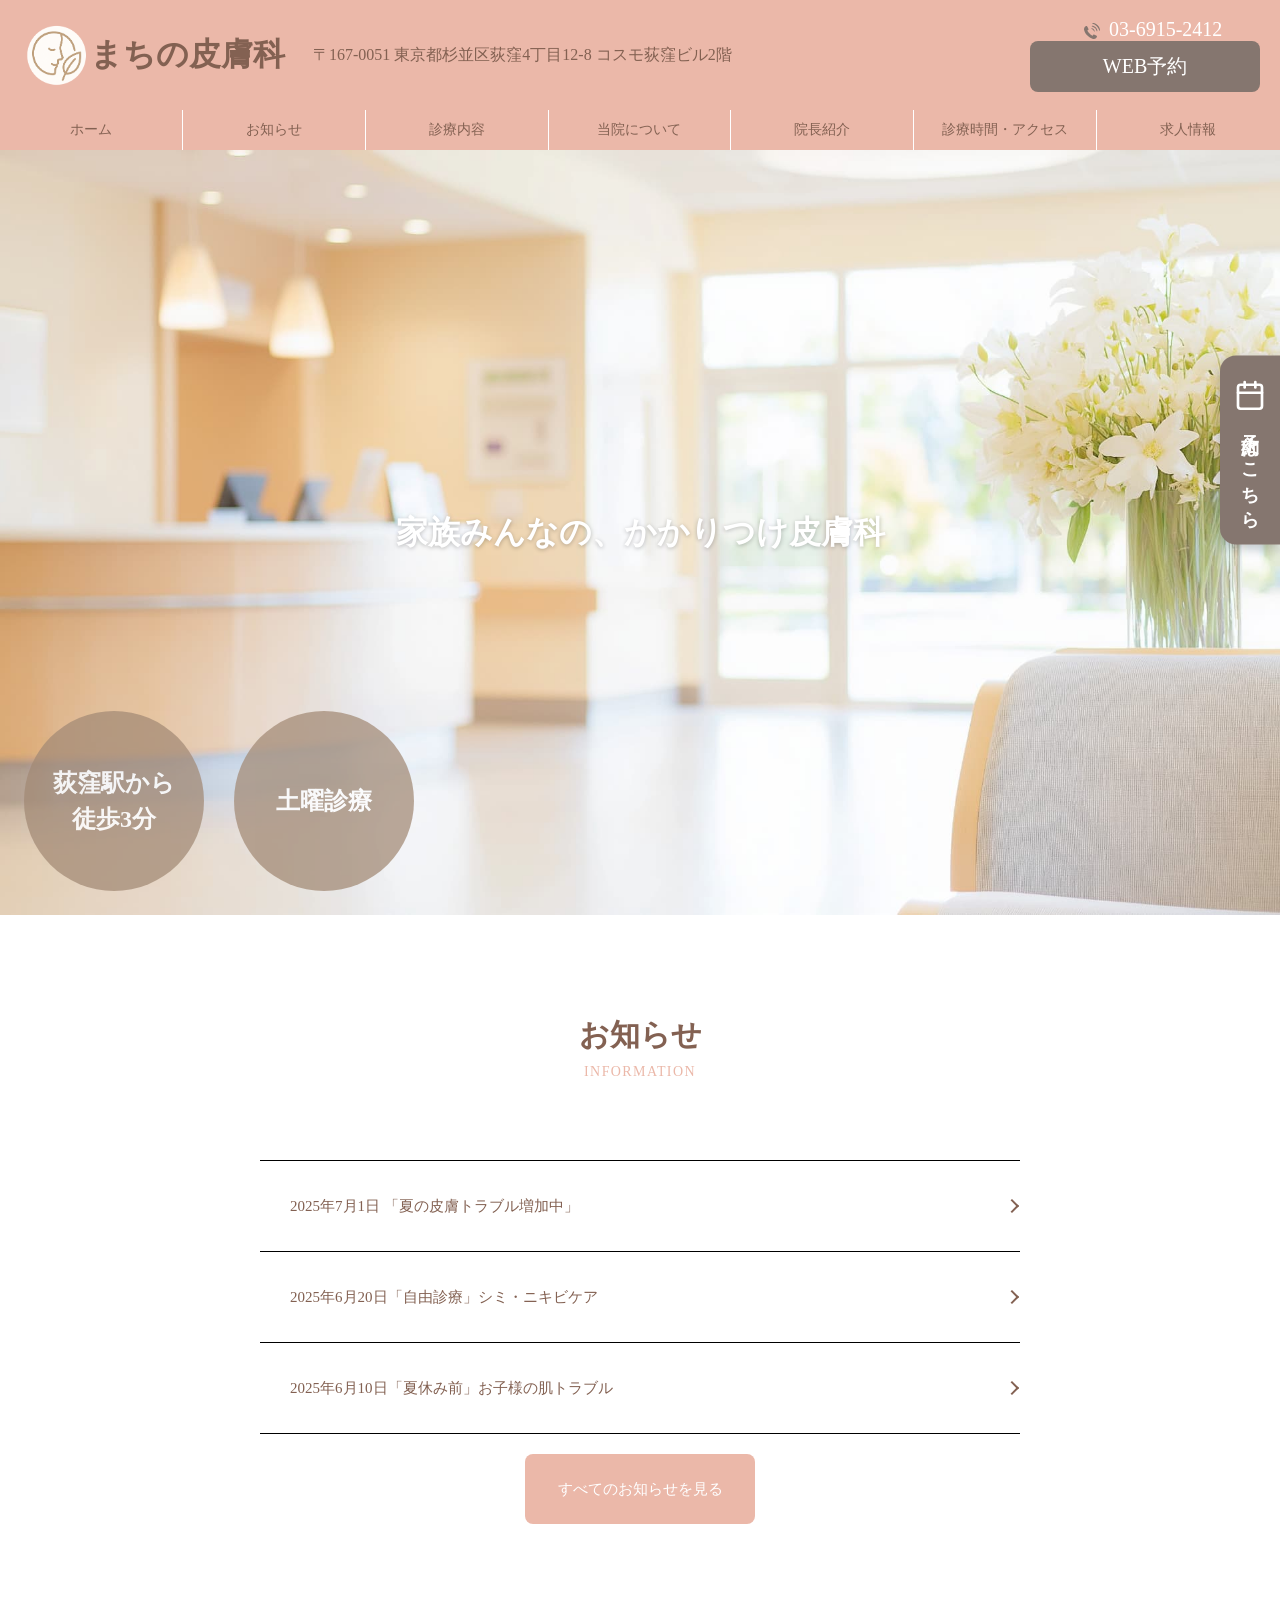
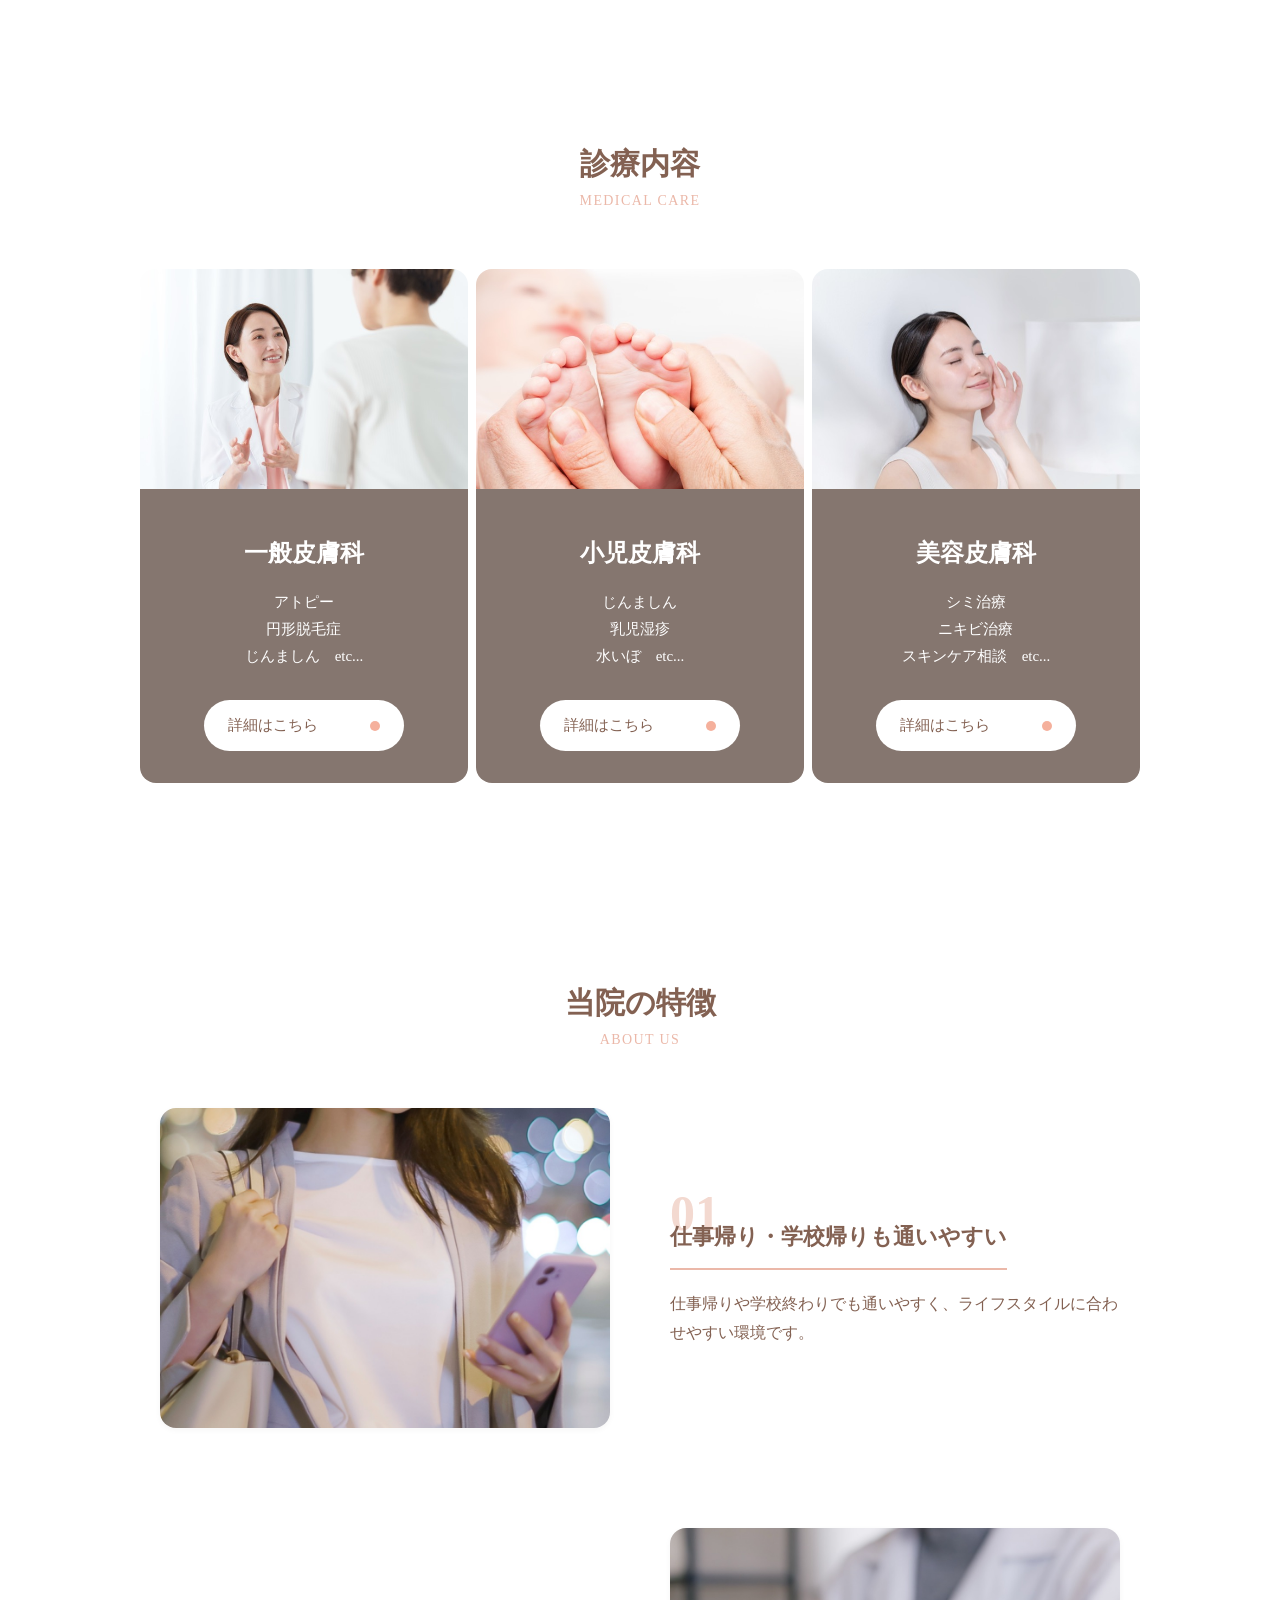
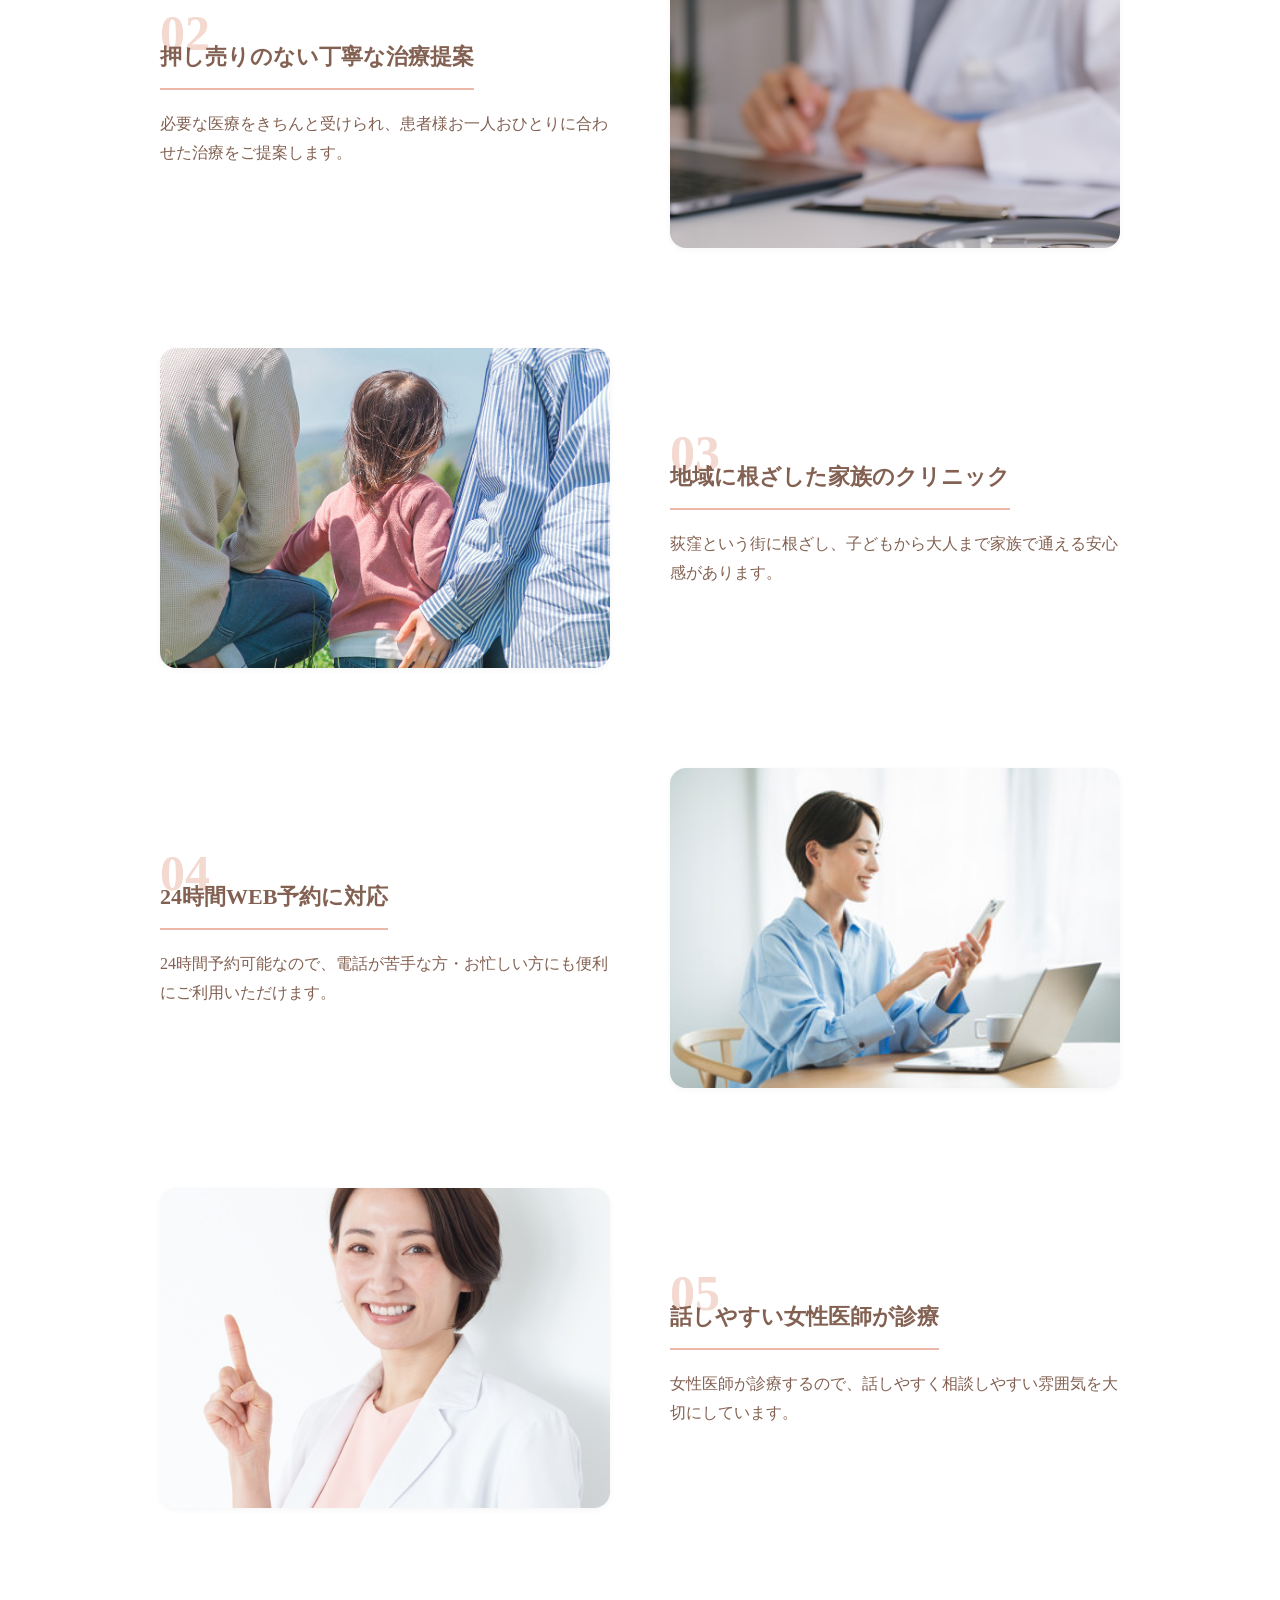
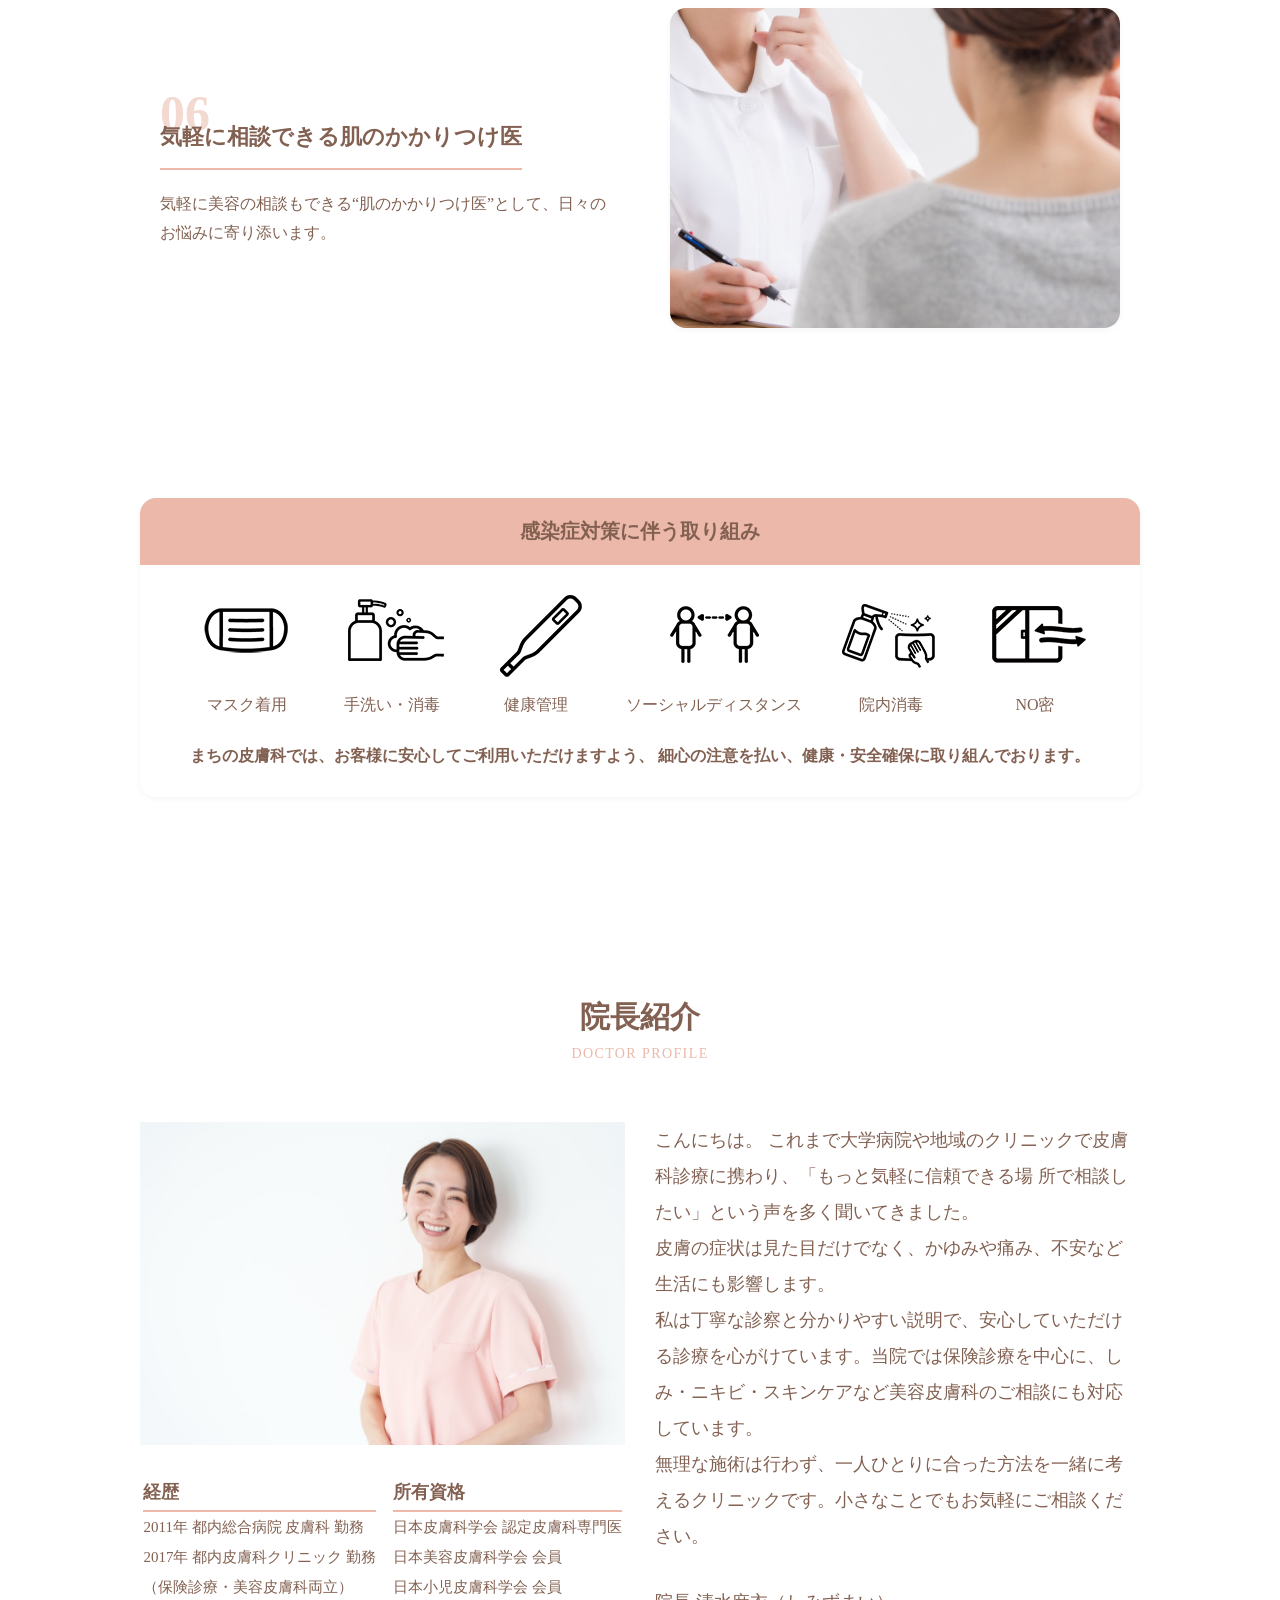
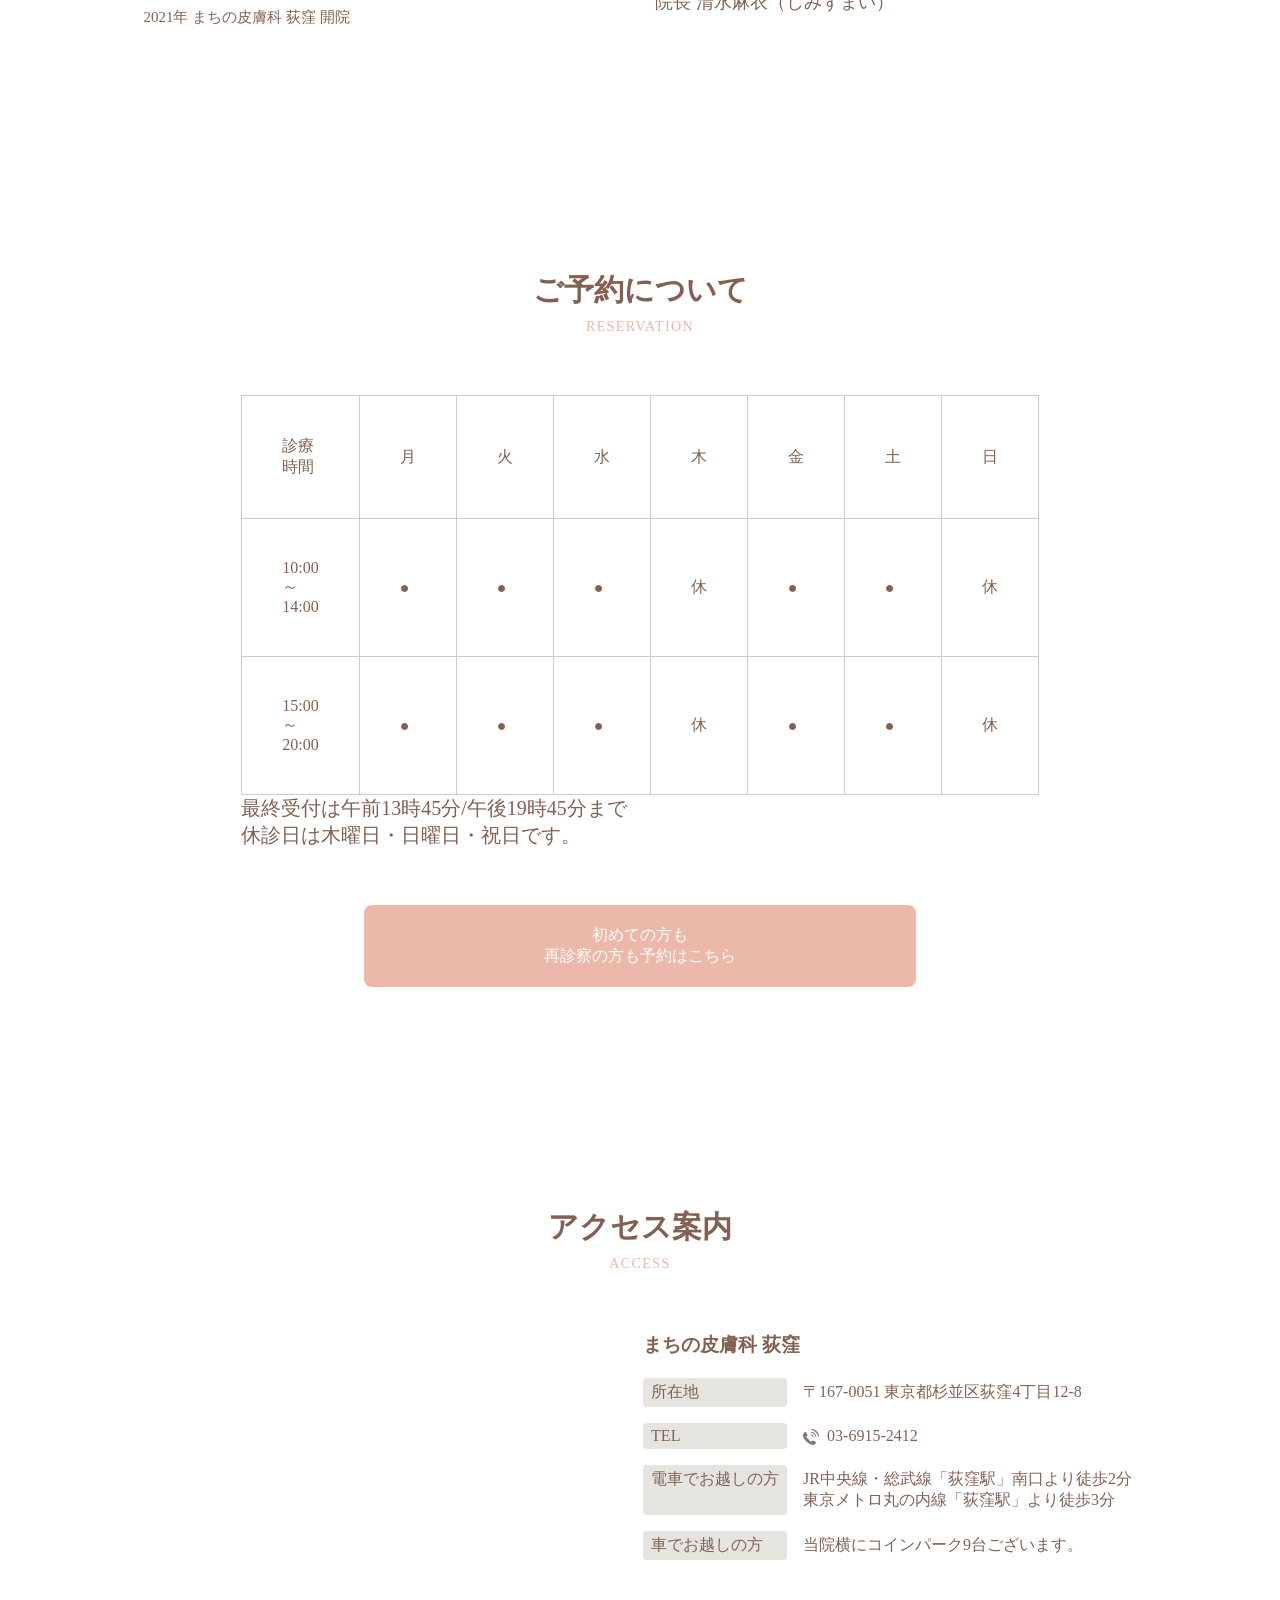
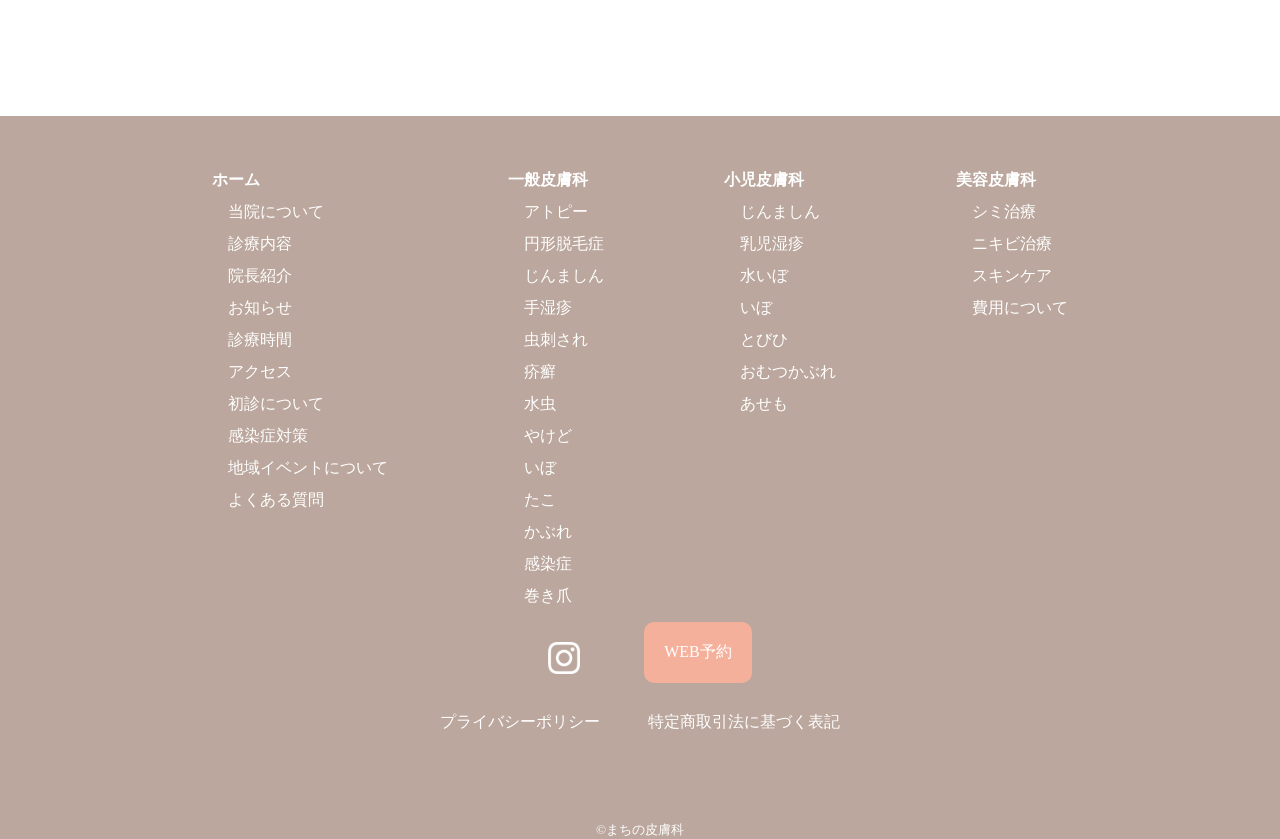
==== commit 43cd6a12: "スマホ・タブレットのレスポンシブ対応とハンバーガーメニューを追加 - 1024px以下・768px以下・360px以下のメディアクエリを追加し、固定幅や横並びをスマホ向けに調整 - スマホの院長紹介を" ====
--- a/index.html
+++ b/index.html
@@ -20,6 +20,9 @@
 
   <!-- ファーストビュー背景を先読み（表示開始を早める） -->
   <link rel="preload" as="image" href="images/family_1.jpg" fetchpriority="high">
+
+  <!-- js -->
+  <script src="js/main.js" defer></script>
 </head>
 
 <body>
@@ -35,11 +38,14 @@
           <span>〒167-0051 東京都杉並区荻窪4丁目12-8 コスモ荻窪ビル2階</span>
         </address>
         <ul class="sub-menu">
-          <li><a href="#x"><img src="images/tel.svg" alt="" class="tel-icon"> 03-6915-2412</a></li>
+          <li><a href="tel:0369152412" class="tel-link"><img src="images/tel.svg" alt="電話する" class="tel-icon"> <span class="tel-number">03-6915-2412</span></a></li>
           <li class="web-reserve"><a href="./contact.html">WEB予約</a></li>
         </ul>
+        <button type="button" class="menu-toggle" aria-controls="global-nav" aria-expanded="false" aria-label="メニューを開く">
+          <span></span><span></span><span></span>
+        </button>
       </div>
-      <nav>
+      <nav id="global-nav">
         <ul class="global-menu">
           <li><a href="./">ホーム</a></li>
           <li><a href="#info">お知らせ</a></li>
--- a/css/style.css
+++ b/css/style.css
@@ -85,6 +85,10 @@
 
 .wrapper header ul.sub-menu {
   margin-left: auto;
+}
+
+.menu-toggle {
+  display: none;
 }
 
 .sub-menu li a {
@@ -1361,4 +1365,784 @@
 .time-slots h3 {
   padding: 50px 0 0;
   text-align: center;
-}+}
+
+/* ===============================
+   レスポンシブ（タブレット）
+   =============================== */
+@media (max-width: 1024px) {
+  .wrapper header address {
+    display: none;
+  }
+
+  .sub-menu li a {
+    padding: 12px 24px;
+    font-size: 1.6rem;
+  }
+
+  .global-menu li a {
+    font-size: 1.2rem;
+  }
+
+  main .info .info-wrap {
+    width: auto;
+    max-width: 800px;
+  }
+
+  .sinryou-box,
+  .introduction_g,
+  .access-wrap {
+    padding: 0 20px;
+  }
+
+  .feature-item {
+    gap: 32px;
+  }
+
+  .img {
+    width: auto;
+    padding: 0 20px;
+  }
+
+  .wrapper .infect {
+    margin: 120px 20px 140px;
+  }
+
+  .footer-links-service {
+    gap: 48px;
+  }
+
+  .re-table td,
+  .re-table th {
+    width: auto;
+    padding: 24px 16px;
+  }
+
+  .medical-section,
+  .visit-wrap {
+    margin: 50px 20px;
+  }
+
+  .insurance a,
+  .private a,
+  .first-visit,
+  .repeat-visit {
+    margin: 30px 20px;
+  }
+
+  .form form {
+    width: 100%;
+    padding: 0 20px;
+  }
+
+  .form-list,
+  .gender {
+    margin: 50px 0;
+  }
+
+  input,
+  select,
+  textarea,
+  body.contact #name,
+  body.contact #ruby,
+  body.contact #phone,
+  #email,
+  .form-button button {
+    width: 100%;
+  }
+
+  body.contact #year {
+    width: 200px;
+  }
+
+  body.contact #month,
+  body.contact #day {
+    width: 140px;
+  }
+}
+
+
+/* ===============================
+   レスポンシブ（スマートフォン）
+   =============================== */
+@media (max-width: 768px) {
+
+  /* ヘッダー */
+  .wrapper header {
+    position: relative;
+    z-index: 1001;
+  }
+
+  .wrapper header>div {
+    gap: 4px;
+    padding-right: 4px;
+  }
+
+  h1 {
+    margin-right: auto;
+  }
+
+  h1 a {
+    gap: 6px;
+    padding: 12px 4px 12px 12px;
+    font-size: 1.7rem;
+    white-space: nowrap;
+  }
+
+  h1 a::before {
+    flex-shrink: 0;
+    width: 4rem;
+    height: 4rem;
+  }
+
+  .wrapper header ul.sub-menu {
+    display: flex;
+    align-items: center;
+    gap: 6px;
+  }
+
+  .sub-menu .tel-link {
+    display: flex;
+    align-items: center;
+    justify-content: center;
+    width: 36px;
+    height: 36px;
+    padding: 0;
+    border-radius: 50%;
+    background-color: #ffffff;
+  }
+
+  .sub-menu .tel-icon {
+    width: 20px;
+    height: 20px;
+    margin: 0;
+  }
+
+  /* 電話番号の文字は隠してアイコンだけ表示（読み上げは残す） */
+  .tel-number {
+    position: absolute;
+    width: 1px;
+    height: 1px;
+    overflow: hidden;
+    clip: rect(0 0 0 0);
+    white-space: nowrap;
+  }
+
+  .web-reserve {
+    margin: 0;
+  }
+
+  .sub-menu .web-reserve a {
+    width: auto;
+    padding: 9px 10px;
+    font-size: 1.3rem;
+    font-weight: bold;
+    white-space: nowrap;
+  }
+
+  .menu-toggle {
+    display: flex;
+    flex-direction: column;
+    justify-content: center;
+    align-items: center;
+    gap: 6px;
+    flex-shrink: 0;
+    width: 40px;
+    height: 44px;
+    padding: 0;
+    background: none;
+    cursor: pointer;
+  }
+
+  .menu-toggle span {
+    display: block;
+    width: 26px;
+    height: 2px;
+    border-radius: 1px;
+    background-color: #836152;
+    transition: transform 0.3s, opacity 0.3s;
+  }
+
+  .is-open .menu-toggle span:nth-child(1) {
+    transform: translateY(8px) rotate(45deg);
+  }
+
+  .is-open .menu-toggle span:nth-child(2) {
+    opacity: 0;
+  }
+
+  .is-open .menu-toggle span:nth-child(3) {
+    transform: translateY(-8px) rotate(-45deg);
+  }
+
+  /* メニュー本体（ボタンで開閉） */
+  .wrapper header nav {
+    position: absolute;
+    top: 100%;
+    left: 0;
+    width: 100%;
+    visibility: hidden;
+    opacity: 0;
+    transform: translateY(-8px);
+    box-shadow: 0 8px 16px rgba(0, 0, 0, 0.12);
+    transition: opacity 0.3s, transform 0.3s, visibility 0.3s;
+  }
+
+  .wrapper header.is-open nav {
+    visibility: visible;
+    opacity: 1;
+    transform: none;
+  }
+
+  .wrapper header ul.global-menu {
+    flex-direction: column;
+    line-height: 1.5;
+  }
+
+  .global-menu li {
+    width: 100%;
+  }
+
+  .global-menu li a,
+  .global-menu li:last-child a {
+    padding: 16px 24px;
+    text-align: left;
+    font-size: 1.5rem;
+    background-color: #FBF1E6;
+    border-right: none;
+    border-bottom: 1px solid #EBB8A9;
+  }
+
+  /* 見出し */
+  .title {
+    font-size: 2.4rem;
+    margin-top: 60px;
+  }
+
+  .sinryou .title,
+  .about .title,
+  .introduction .title,
+  .re .title,
+  .access .title {
+    margin-top: 80px;
+  }
+
+  .title-en {
+    margin-bottom: 32px;
+  }
+
+  /* ファーストビュー */
+  .bg-img {
+    height: 60vh;
+  }
+
+  .bg-img-copy {
+    font-size: 2.2rem;
+  }
+
+  .bg-img-circle {
+    font-size: 1.4rem;
+  }
+
+  .bg-img-circle1,
+  .bg-img-circle2 {
+    bottom: 16px;
+    width: 100px;
+    height: 100px;
+  }
+
+  .bg-img-circle1 {
+    left: 16px;
+  }
+
+  .bg-img-circle2 {
+    left: 128px;
+  }
+
+  /* お知らせ */
+  main .info .info-wrap {
+    padding: 0 16px;
+  }
+
+  .info-list a {
+    padding: 20px 24px 20px 8px;
+  }
+
+  .info-list time,
+  .info-list span {
+    display: block;
+  }
+
+  /* 診療内容（トップ） */
+  .sinryou-box {
+    flex-direction: column;
+    gap: 24px;
+    padding: 0 16px 60px;
+  }
+
+  .sinryou-card {
+    padding: 32px 16px 24px;
+  }
+
+  /* 当院の特徴 */
+  .feature-timeline {
+    padding: 0 16px;
+  }
+
+  .feature-item,
+  .feature-item:nth-child(even) {
+    flex-direction: column;
+    align-items: stretch;
+    gap: 20px;
+    margin-bottom: 60px;
+  }
+
+  .feature-image img {
+    height: 220px;
+  }
+
+  .feature-number {
+    font-size: 4rem;
+  }
+
+  .feature-heading {
+    font-size: 1.8rem;
+  }
+
+  .feature-text {
+    font-size: 1.5rem;
+  }
+
+  /* 感染症対策 */
+  .wrapper .infect {
+    margin: 80px 16px;
+  }
+
+  .infect h3 {
+    font-size: 1.8rem;
+  }
+
+  .img {
+    flex-wrap: wrap;
+    justify-content: center;
+    row-gap: 20px;
+    padding: 20px 16px;
+  }
+
+  .icon-list {
+    width: calc(100% / 3);
+  }
+
+  .icon img {
+    width: 72px;
+    height: auto;
+  }
+
+  .infect p.icon {
+    display: block;
+    padding: 0 4px;
+    font-size: 1.3rem;
+  }
+
+  .infect p {
+    padding: 0 16px 24px;
+  }
+
+  /* 院長紹介 */
+  .introduction_g {
+    flex-direction: column;
+    padding: 0 16px;
+  }
+
+  .introduction-text,
+  .director-img {
+    width: 100%;
+  }
+
+  /* 写真 → メッセージ → 経歴 の順に並べ替え */
+  .director-img {
+    display: contents;
+  }
+
+  .director-img figure {
+    order: 1;
+  }
+
+  .introduction-text {
+    order: 2;
+    margin: 0;
+    font-size: 1.5rem;
+  }
+
+  .name {
+    margin: 20px 0 0;
+  }
+
+  .career {
+    order: 3;
+    flex-direction: column;
+    gap: 20px;
+    max-width: none;
+    margin: 0;
+    font-size: 1.4rem;
+  }
+
+  .wrapper .career section {
+    margin: 0;
+  }
+
+  /* ご予約について */
+  .re-list {
+    max-width: 100%;
+    padding: 0 16px;
+    overflow-x: auto;
+  }
+
+  .re-table td,
+  .re-table th {
+    width: auto;
+    padding: 10px 4px;
+    font-size: 1.2rem;
+    text-align: center;
+    white-space: nowrap;
+  }
+
+  .re-list small {
+    font-size: 1.3rem;
+    margin-top: 8px;
+  }
+
+  .re-button a {
+    padding: 20px 24px;
+    text-align: center;
+  }
+
+  /* アクセス */
+  .access-wrap {
+    flex-direction: column;
+    padding: 0 16px;
+  }
+
+  .access-wrap section,
+  .access-wrap iframe {
+    width: 100%;
+  }
+
+  .accsess-list {
+    margin: 24px 0 0;
+  }
+
+  .accsess-list dl>div {
+    flex-direction: column;
+    gap: 4px;
+  }
+
+  .accsess-list dl dt {
+    width: fit-content;
+  }
+
+  /* フッター */
+  .site-footer .footer-wrap {
+    margin: 0 16px;
+    padding: 40px 0 24px;
+  }
+
+  .footer-links-service {
+    display: grid;
+    grid-template-columns: repeat(2, 1fr);
+    gap: 24px 16px;
+    padding: 0;
+  }
+
+  .footer-links {
+    align-items: center;
+  }
+
+  .footer-list {
+    flex-wrap: wrap;
+  }
+
+  .footer-list li a {
+    padding: 8px 12px;
+    font-size: 1.3rem;
+  }
+
+  footer small {
+    padding-bottom: 16px;
+  }
+
+  /* 固定の予約ボタン */
+  .floating-reserve {
+    gap: 6px;
+    padding: 16px 8px;
+    border-radius: 12px 0 0 12px;
+  }
+
+  .floating-reserve-icon {
+    width: 24px;
+    height: 24px;
+  }
+
+  .floating-reserve-text {
+    font-size: 1.3rem;
+  }
+
+  /* 診療内容ページ */
+  .menu .links {
+    flex-direction: column;
+    gap: 12px;
+    margin: 32px 16px;
+  }
+
+  .menu .links li {
+    width: 100%;
+  }
+
+  .menu .links li a {
+    gap: 8px;
+    padding: 14px 20px;
+    font-size: 1.6rem;
+  }
+
+  .banner {
+    margin: 40px 16px 24px;
+    height: 180px;
+  }
+
+  .banner h2 {
+    font-size: 2.4rem;
+  }
+
+  .sentence {
+    margin: 0 16px 24px;
+  }
+
+  .menu-item {
+    margin: 16px;
+  }
+
+  .menu-item a {
+    flex-direction: column;
+    align-items: flex-start;
+    gap: 12px;
+    padding: 20px;
+  }
+
+  .disease {
+    width: 100%;
+    justify-content: flex-start;
+    padding-bottom: 12px;
+    border-right: none;
+    border-bottom: 1px solid #836152;
+  }
+
+  .medicine {
+    padding-left: 0;
+  }
+
+  .menu .menu-list,
+  .menu .menu-list2 {
+    padding: 0 16px;
+  }
+
+  .menu .menu-list li,
+  .menu .menu-list2 li {
+    width: 100%;
+  }
+
+  .menu .menu-list::after,
+  .menu main .menu-list.menu-list2::after {
+    display: none;
+  }
+
+  /* WEB予約ページ */
+  .title-wrap {
+    font-size: 1.5rem;
+    padding: 0 16px;
+  }
+
+  .medical-section,
+  .visit-wrap {
+    flex-direction: column;
+    margin: 32px 16px;
+  }
+
+  .insurance,
+  .private {
+    width: 100%;
+    margin-bottom: 24px;
+  }
+
+  .insurance a,
+  .private a {
+    width: 100%;
+    max-width: 300px;
+    height: auto;
+    margin: 12px auto 0;
+    padding: 20px;
+  }
+
+  .first-visit,
+  .repeat-visit {
+    width: 100%;
+    max-width: 300px;
+    height: auto;
+    margin: 12px auto;
+    padding: 20px;
+  }
+
+  .step {
+    gap: 16px;
+    padding: 0 16px;
+  }
+
+  .step li {
+    width: 68px;
+    height: 68px;
+    padding: 4px;
+    font-size: 1.1rem;
+    text-align: center;
+  }
+
+  .step li::after {
+    width: 16px;
+    height: 4px;
+  }
+
+  .month {
+    gap: 12px;
+    margin: 32px 0 20px;
+  }
+
+  .mybutton {
+    padding: 10px 16px;
+    font-size: 1.5rem;
+  }
+
+  .table-wrap th {
+    font-size: 1.6rem;
+    padding: 8px;
+  }
+
+  .table-wrap td {
+    font-size: 1.4rem;
+  }
+
+  .available {
+    width: 16px;
+    height: 16px;
+    margin-bottom: 6px;
+  }
+
+  .legend {
+    margin: 16px 0 0;
+    padding: 0 16px;
+    font-size: 1.4rem;
+  }
+
+  .select-btn-wrapper {
+    padding: 0 16px;
+  }
+
+  .time-slots .select-btn-wrapper button {
+    width: 100%;
+    max-width: 400px;
+    font-size: 1.6rem;
+  }
+
+  .form form {
+    width: 100%;
+  }
+
+  .form-list,
+  .gender {
+    margin: 32px 16px;
+  }
+
+  label {
+    font-size: 1.8rem;
+    align-items: center;
+  }
+
+  span.required,
+  .form-list span.required {
+    margin-left: 12px;
+    font-size: 1.3rem;
+  }
+
+  input,
+  select,
+  textarea,
+  body.contact #name,
+  body.contact #ruby,
+  body.contact #phone,
+  #email {
+    width: 100%;
+    height: 50px;
+    margin: 8px 0;
+    padding: 8px 12px;
+    font-size: 1.6rem;
+  }
+
+  textarea {
+    height: auto;
+  }
+
+  input[type="radio"] {
+    width: 22px;
+    height: 22px;
+    margin: 0 8px 0 0;
+  }
+
+  .gender input.woman {
+    margin-left: 24px;
+  }
+
+  .input-radio-label {
+    font-size: 1.8rem;
+  }
+
+  .form-list span {
+    font-size: 1.6rem;
+  }
+
+  body.contact #year {
+    width: 96px;
+  }
+
+  body.contact #month,
+  body.contact #day {
+    width: 64px;
+  }
+
+  .form-list small {
+    font-size: 1.3rem;
+  }
+
+  .form-button button {
+    width: calc(100% - 32px);
+    height: 60px;
+    margin: 24px 0 60px;
+    font-size: 2rem;
+  }
+}
+
+
+/* 小さいスマホ（iPhone SEなど） */
+@media (max-width: 360px) {
+  h1 a {
+    gap: 4px;
+    padding-left: 8px;
+    font-size: 1.4rem;
+  }
+
+  h1 a::before {
+    width: 3.2rem;
+    height: 3.2rem;
+  }
+
+  .sub-menu .web-reserve a {
+    padding: 8px;
+    font-size: 1.2rem;
+  }
+}
